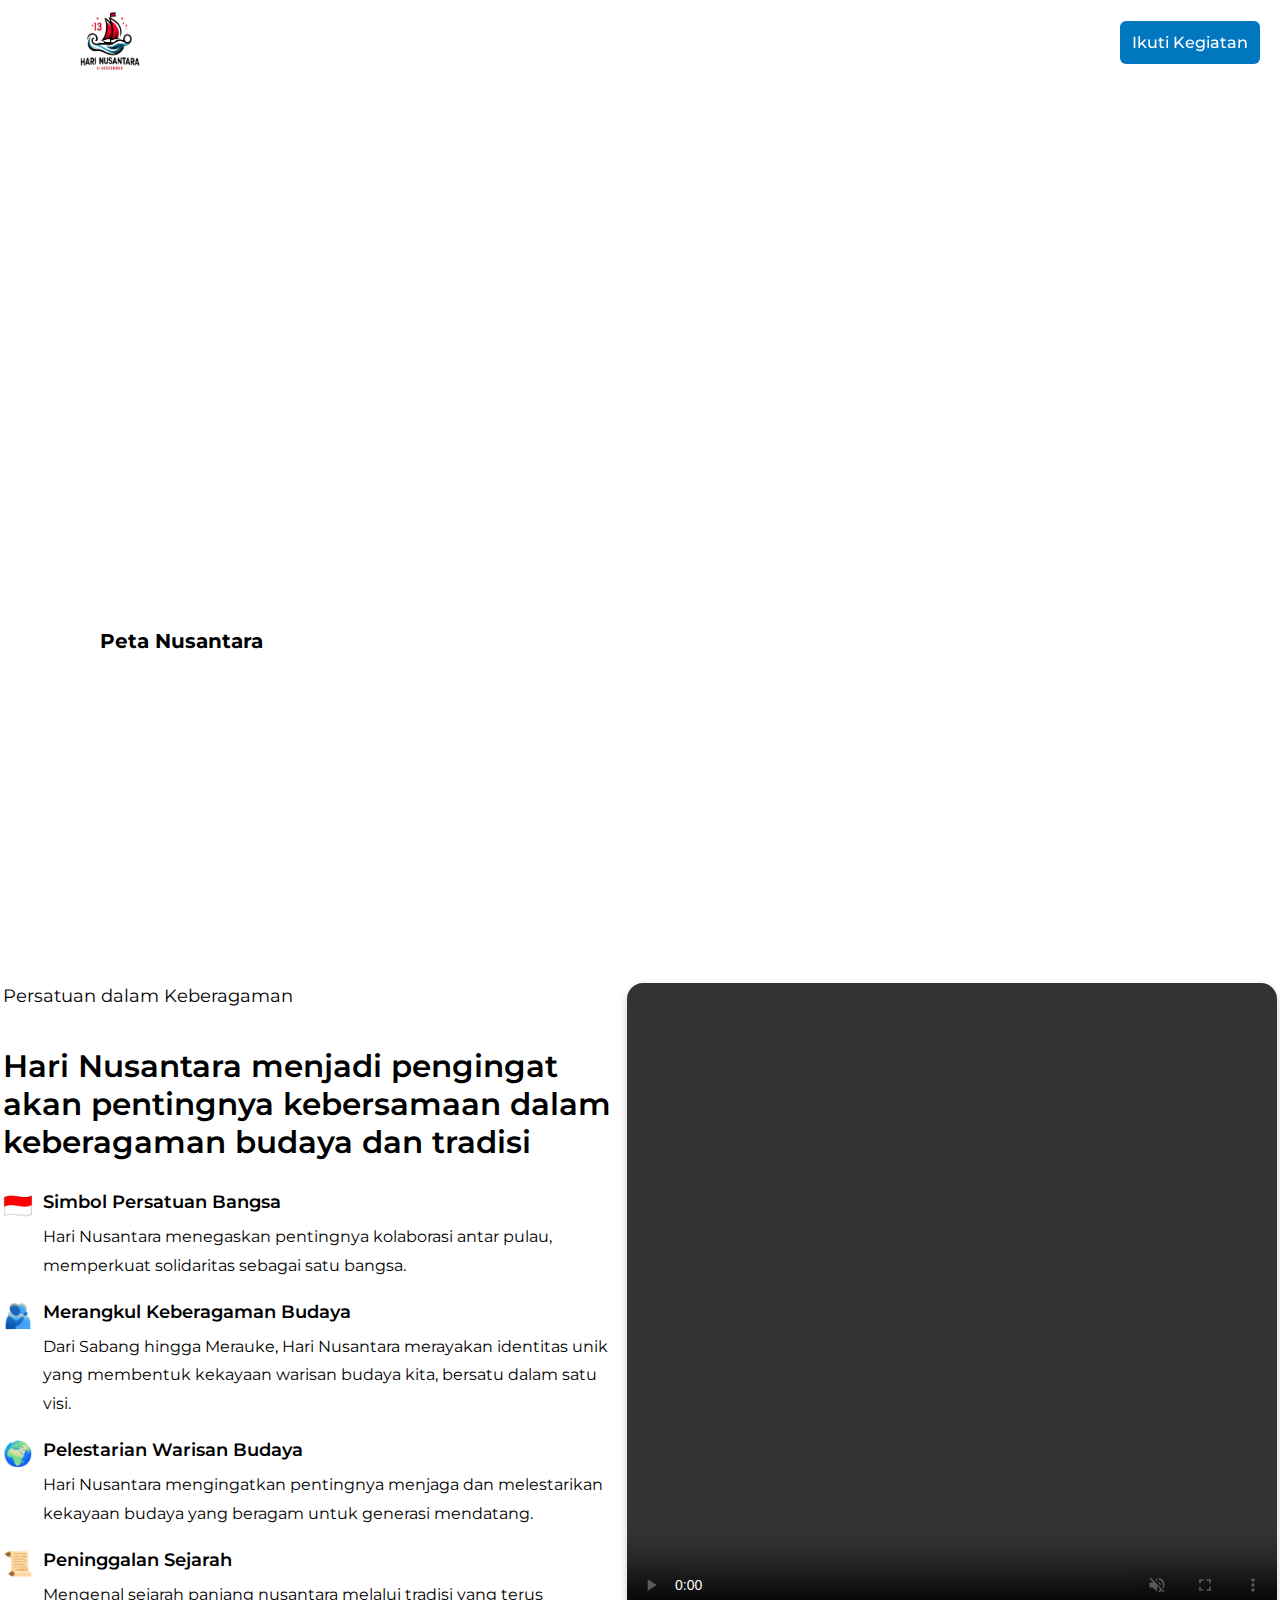
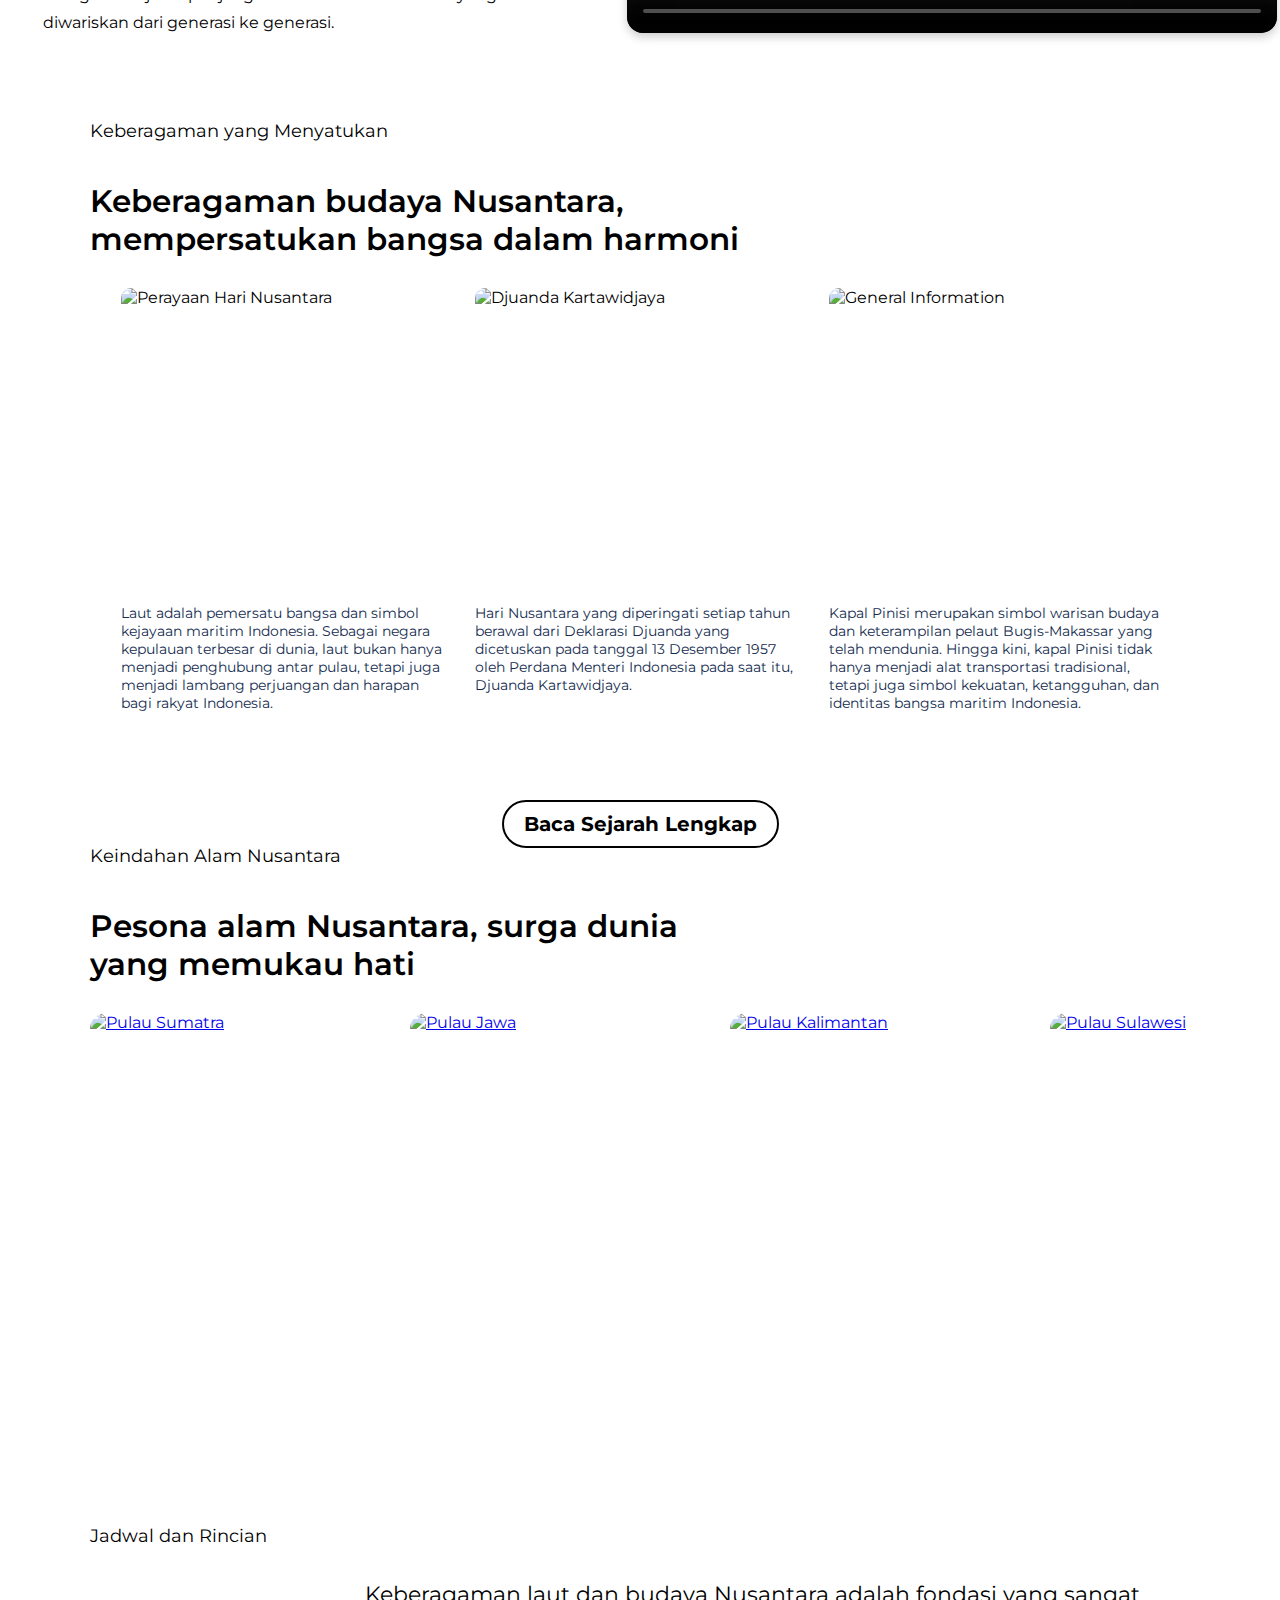
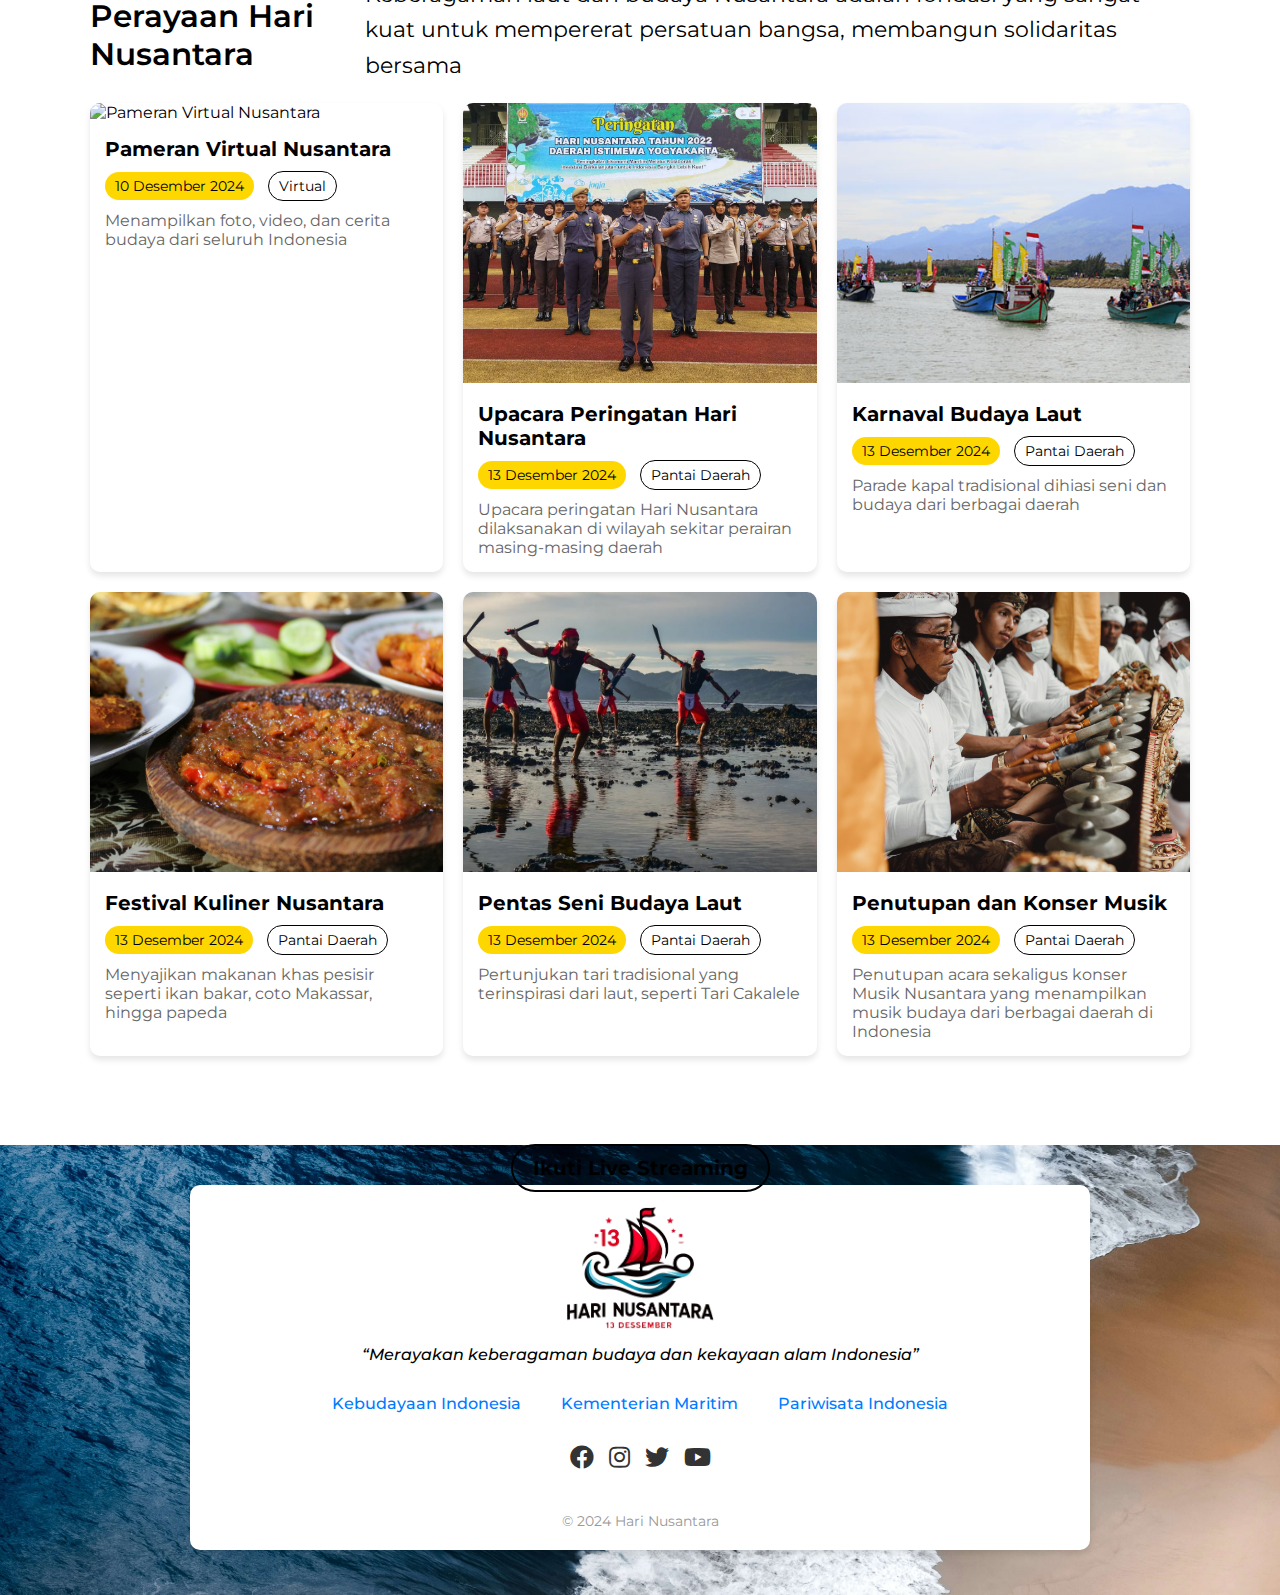
==== index.html @ 22fc7947 "fifth commits" ====
<!DOCTYPE html>
<html lang="en">
  <head>
    <meta charset="UTF-8" />
    <meta name="viewport" content="width=device-width, initial-scale=1.0" />
    <meta
      name="description"
      content="Hari Nusantara 2024 - Merayakan keberagaman budaya dan kekayaan alam Indonesia."
    />
    <link
      rel="icon"
      type="image/png"
      sizes="32x32"
      href="/assets/logo-hari-nusantara.png"
    />

    <!-- Google Fonts -->
    <link
      href="https://fonts.googleapis.com/css2?family=Montserrat:ital,wght@0,100..900;1,100..900&display=swap"
      rel="stylesheet"
    />

    <!-- Font Awesome -->
    <link
      href="https://cdnjs.cloudflare.com/ajax/libs/font-awesome/5.15.4/css/all.min.css"
      rel="stylesheet"
    />

    <!-- Stylesheets -->
    <link rel="stylesheet" href="/css/general.css" />
    <link rel="stylesheet" href="/css/header.css">
    <link rel="stylesheet" href="/css/hero-section.css" />
    <link rel="stylesheet" href="/css/beranda.css" />
    <link rel="stylesheet" href="/css/sejarah-hero.css">
    <link rel="stylesheet" href="/css/galeri-alam.css" />
    <link rel="stylesheet" href="/css/jadwal-acara.css" />
    <link rel="stylesheet" href="/css/footer.css" />

    <title>Hari Nusantara 2024</title>
  </head>
  <body>
    <header>
      <div class="left-section">
        <a href="#hero-content">
          <img class="logo-nusantara" src="/assets/logo-hari-nusantara.png" alt="logo-hari-nusantara">
        </a>
      </div>
    
      <!-- Tambahkan ikon hamburger -->
      <div class="hamburger-menu" id="hamburger-menu">
        <span></span>
        <span></span>
        <span></span>
      </div>
    
      <!-- Navigasi utama -->
      <nav class="middle-section" id="nav-menu">
        <a href="#beranda">Beranda</a>
        <a href="#sejarah">Sejarah</a>
        <a href="#galeri-alam">Galeri</a>
        <a href="#jadwal-hari-nusantara">Kegiatan Hari Nusantara</a>
      </nav>
    
      <div class="right-section">
        <a href="#jadwal-hari-nusantara">Ikuti Kegiatan</a>
      </div>
    </header>
    

    <!-- Hero Section -->
    <section class="hero">
      <div class="hero-content" id="hero-content">
        <h1>Menjelajahi Kekayaan Samudera dan Budaya Nusantara</h1>
        <p>
          Samudera menyimpan sejuta kekayaan alam, sejarah, dan budaya yang
          menyatukan seluruh Nusantara.
        </p>
        <div class="buttons">
          <a href="/pages/peta-nusantara.html" class="btn primary"
            >Peta Nusantara</a
          >
          <a href="#beranda" class="btn secondary">Lihat Lebih Banyak</a>
        </div>
      </div>
    </section>

    <!-- Beranda Section -->
    <section class="beranda" id="beranda">
      <div class="text-section">
        <h4 class="tag">Persatuan dalam Keberagaman</h4>
        <h2 class="headline">
          Hari Nusantara menjadi pengingat akan pentingnya kebersamaan dalam
          keberagaman budaya dan tradisi
        </h2>
        <div class="point">
          <span class="icon">🇮🇩</span>
          <div>
            <h4>Simbol Persatuan Bangsa</h4>
            <p>
              Hari Nusantara menegaskan pentingnya kolaborasi antar pulau,
              memperkuat solidaritas sebagai satu bangsa.
            </p>
          </div>
        </div>
        <div class="point">
          <span class="icon">🫂</span>
          <div>
            <h4>Merangkul Keberagaman Budaya</h4>
            <p>
              Dari Sabang hingga Merauke, Hari Nusantara merayakan identitas
              unik yang membentuk kekayaan warisan budaya kita, bersatu dalam
              satu visi.
            </p>
          </div>
        </div>
        <div class="point">
          <span class="icon">🌍</span>
          <div>
            <h4>Pelestarian Warisan Budaya</h4>
            <p>
              Hari Nusantara mengingatkan pentingnya menjaga dan melestarikan
              kekayaan budaya yang beragam untuk generasi mendatang.
            </p>
          </div>
        </div>
        <div class="point">
          <span class="icon">📜</span>
          <div>
            <h4>Peninggalan Sejarah</h4>
            <p>
              Mengenal sejarah panjang nusantara melalui tradisi yang terus
              diwariskan dari generasi ke generasi.
            </p>
          </div>
        </div>
      </div>

      <div class="video-section">
        <video width="650" height="650" controls autoplay muted loop>
          <source src="/assets/beranda-vid.mp4" type="video/mp4" />
          Browser Anda tidak mendukung tag video.
        </video>
      </div>
    </section>

    <!-- Sejarah Section -->
    <section class="sejarah" id="sejarah">
      <div class="container-sejarah">
        <div class="text">
          <h4>Keberagaman yang Menyatukan</h4>
          <h2>Keberagaman budaya Nusantara, mempersatukan bangsa dalam harmoni</h2>
        </div>
        <div class="cards">
          <div class="card">
            <img src="https://imgx.parapuan.co/crop/0x0:0x0/x/photo/2022/08/17/whatsapp-image-2022-08-17-at-44-20220817094337.jpeg" alt="Perayaan Hari Nusantara">
            <p>
              Laut adalah pemersatu bangsa dan simbol kejayaan maritim Indonesia. Sebagai negara kepulauan terbesar di dunia, laut bukan hanya menjadi penghubung antar pulau, tetapi juga menjadi lambang perjuangan dan harapan bagi rakyat Indonesia.
            </p>
          </div>
          <div class="card">
            <img src="https://ft.umj.ac.id/ftumj/gambar/ir-djuanda_1_22-05-22.jpg" alt="Djuanda Kartawidjaya">
            <p>
              Hari Nusantara yang diperingati setiap tahun berawal dari Deklarasi Djuanda yang dicetuskan pada tanggal 13 Desember 1957 oleh Perdana Menteri Indonesia pada saat itu, Djuanda Kartawidjaya.
            </p>
          </div>
          <div class="card">
            <img src="https://pariwisataindonesia.id/wp-content/uploads/2020/11/Kapal-Pinisi-foto-by-isamas54.blogspot.com_.jpg" alt="General Information">
            <p>
              Kapal Pinisi merupakan simbol warisan budaya dan keterampilan pelaut Bugis-Makassar yang telah mendunia. Hingga kini, kapal Pinisi tidak hanya menjadi alat transportasi tradisional, tetapi juga simbol kekuatan, ketangguhan, dan identitas bangsa maritim Indonesia.
            </p>
          </div>
        </div>
        
        <div class="sejarah-pages">
          <a href="/pages/sejarah.html" class="btn">Baca Sejarah Lengkap</a>
        </div>
      </div>
    </section>

    <!-- Galeri Alam Nusantara -->
    <section class="galeri-alam" id="galeri-alam">
      <div class="text">
        <h4>Keindahan Alam Nusantara</h4>
        <h2>Pesona alam Nusantara, surga dunia yang memukau hati</h2>
      </div>
      <div class="horizontal-scroll">
        <div class="photos-item" id="photos-item"></div>
      </div>
    </section>    

    <!-- Kegiatan Hari Nusantara -->
    <section class="jadwal-hari-nusantara" id="jadwal-hari-nusantara">
      <h4>Jadwal dan Rincian</h4>
      <div class="text1">
        <h2>Perayaan Hari Nusantara</h2>
        <p>
          Keberagaman laut dan budaya Nusantara adalah fondasi yang sangat kuat
          untuk mempererat persatuan bangsa, membangun solidaritas bersama
        </p>
      </div>
      <div class="event-grid" id="event-grid"></div>
      <div class="live-streaming">
        <a href="https://www.youtube.com/" class="btn" target="_blank">Ikuti Live Streaming</a>
      </div>
    </section>    

    <!-- Footer -->
    <footer class="footer">
      <div class="footer-content">
        <img
          src="/assets/logo-hari-nusantara.png"
          alt="Logo Hari Nusantara"
          class="footer-logo"
        />
        <p class="footer-tagline">
          “Merayakan keberagaman budaya dan kekayaan alam Indonesia”
        </p>
        <div class="footer-links">
          <a href="#">Kebudayaan Indonesia</a>
          <a href="#">Kementerian Maritim</a>
          <a href="#">Pariwisata Indonesia</a>
        </div>
        <div class="footer-socials">
          <a href="https://www.facebook.com/" target="_blank"
            ><i class="fab fa-facebook"></i
          ></a>
          <a href="https://www.instagram.com/" target="_blank"
            ><i class="fab fa-instagram"></i
          ></a>
          <a href="https://www.twitter.com/" target="_blank"
            ><i class="fab fa-twitter"></i
          ></a>
          <a href="https://www.youtube.com/" target="_blank"
            ><i class="fab fa-youtube"></i
          ></a>
        </div>
        <p class="footer-copyright">© 2024 Hari Nusantara</p>
      </div>
    </footer>

    <script src="/js/background.js"></script>
    <script src="/js/header.js"></script>
    <script src="/js/galeri-alam-nusantara.js"></script>
    <script src="/js/kegiatan-hari-nusantara.js"></script>
  </body>
</html>
---- css/general.css ----
* {
  margin: 0;
  padding: 0;
  box-sizing: border-box;
}

body, html {
  font-family: "Montserrat", sans-serif;
  height: auto;
  scroll-behavior: smooth;
}
---- css/header.css ----
header {
  height: 85px;
  display: flex;
  flex-direction: row;
  justify-content: space-between;
  align-items: center;
  color: #fff;
  font-weight: 500;
  position: fixed;
  top: 0;
  left: 0;
  right: 0;
  z-index: 100;
  transition: background-color 0.3s ease, box-shadow 0.3s ease;
  width: 100%;
  padding: 0 20px;
  box-sizing: border-box;
}

/* Saat Scroll */
header.scrolled {
  background-color: rgba(0, 0, 0, 0.7);
}

.left-section, .right-section {
  display: flex;
  align-items: center;
}

.logo-nusantara {
  height: 80px;
  cursor: pointer;
  transition: width 0.3s ease;
  margin-left: 50px;
  padding: 10px;
}

.middle-section {
  display: flex;
  flex-direction: row;
  gap: 20px;
  align-items: center;
}

.middle-section a {
  padding: 10px;
  font-size: 16px;
  color: inherit;
  cursor: pointer;
  border: 1px solid transparent;
  text-decoration: none;
  transition: border 0.3s ease;
}

.middle-section a:hover {
  border: 1px solid #fff;
}

.right-section a {
  background-color: #0077BE;
  color: #fff;
  border: none;
  border-radius: 6px;
  padding: 12px;
  font-size: 16px;
  cursor: pointer;
  text-decoration: none;
  transition: opacity 0.3s ease;
}

.right-section a:hover {
  opacity: 0.9;
}

/* Hamburger menu */
.hamburger-menu {
  display: none;
  flex-direction: column;
  gap: 5px;
  cursor: pointer;
}

.hamburger-menu span {
  display: block;
  width: 25px;
  height: 3px;
  background-color: #fff;
  border-radius: 3px;
  transition: all 0.3s ease;
}

/* Mobile (Smartphone) */
@media (max-width: 480px) {
  header {
    padding: 0 10px;
    justify-content: space-between;
  }

  .logo-nusantara {
    width: 50px;
    height: auto;
    margin-left: 20px;
  }

  .hamburger-menu {
    display: flex;
  }

  .middle-section {
    display: none;
    flex-direction: column;
    position: absolute;
    top: 80px;
    left: 0;
    right: 0;
    background-color: rgba(0, 0, 0, 0.9);
    text-align: center;
    padding: 20px 0;
    width: 100%; /* Pastikan menu tengah mengikuti lebar layar */
  }

  .middle-section.active {
    display: flex;
  }

  .middle-section a {
    margin: 10px 0;
    color: #fff;
    font-size: 18px;
    text-decoration: none;
    transition: color 0.3s ease;
  }

  .right-section {
    display: none;
  }
}

/* Tablet */
@media (max-width: 1024px) {
  header {
    padding: 0 20px;
    justify-content: space-between;
  }

  .logo-nusantara {
    width: 50px;
    height: auto;
    margin-left: 20px;
  }
}

/* Laptop/Desktops */
@media (max-width: 1440px) {
  /* Aturan CSS khusus untuk layar lebih besar */
  .logo-nusantara {
    width: 80px;
  }
  
  .middle-section {
    font-size: 18px;
  }
}
---- css/hero-section.css ----
/* Font Face */
@font-face {
  font-family: 'JavaFont';
  src: url('/fonts/qidung-swara-demo.regular.otf') format('opentype');
  font-weight: normal;
  font-style: normal;
}

/* Hero Section */
.hero {
  position: relative;
  min-height: 100vh;
  background: url(/assets/bg-heor1.jpg) center/cover no-repeat;
  display: flex;
  align-items: center;
  padding: 80px;
  color: #fff;
  transition: background-image 1s ease-in-out;
}

/* Hero Logo */
.hero img {
  width: 150px;
  position: absolute;
  top: 50px;
}

/* Hero Heading */
.hero h1 {
  font-family: 'JavaFont', sans-serif;
  font-weight: 500;
  font-size: 80px;
  line-height: 1.2;
  margin-bottom: 20px;
  max-width: 890px;
}

/* Hero Paragraph */
.hero p {
  font-size: 20px;
  font-weight: 500;
  margin-bottom: 30px;
  max-width: 650px;
}

/* Buttons Container */
.buttons {
  display: flex;
  gap: 15px;
}

/* Button Styles */
.btn {
  padding: 10px 20px;
  font-size: 1rem;
  font-family: 'Montserrat', sans-serif;
  border-radius: 30px;
  border: none;
  cursor: pointer;
  transition: opacity 0.1s ease;
  text-decoration: none;
}

/* Primary Button */
.btn.primary {
  background-color: #fff;
  color: #000;
  font-weight: 700;
  border: none;
}

/* Secondary Button */
.btn.secondary {
  background-color: transparent;
  color: #fff;
  border: 2px solid #fff;
}

/* Button Hover */
.btn:hover {
  opacity: 0.7;
}

/* Mobile (Smartphone) */
/* @media (max-width: 767px) {
  .hero {
    padding: 20px;
    text-align: center;
  }

  .hero h1 {
    font-size: 36px;
    line-height: 1.1;
    max-width: 100%;
    margin-bottom: 10px;
  }

  .hero p {
    font-size: 14px;
    margin-bottom: 15px;
  }

  .buttons {
    flex-direction: column;
    gap: 10px;
  }

  .btn {
    width: 100%;
  }

  .hero img {
    width: 100px;
    top: 20px;
  }
} */

/* Tablet */
@media (max-width: 1024px) {
  .hero h1 {
    font-size: 90px;
  }
}
---- css/beranda.css ----
/* Beranda Section */
.beranda {
  display: flex;
  align-items: center;
  justify-content: space-evenly;
  height: 80vh;
  max-width: 1800px;
  margin: 50px auto;
  font-family: "Montserrat", sans-serif;
}

/* Text Section */
.text-section {
  width: 620px;
  height: 650px;
}

.text-section .tag {
  font-size: 18px;
  font-weight: 400;
}

.text-section .headline {
  font-size: 31px;
  font-weight: 600;
  color: #000;
  margin: 40px 0 30px 0;
}

/* Point Section */
.point {
  display: flex;
  align-items: flex-start;
  gap: 10px;
  margin-bottom: 20px;
}

.point .icon {
  font-size: 24px;
}

.point h4 {
  font-size: 18px;
  font-weight: 600;
  color: #000;
  margin-bottom: 10px;
}

.point p {
  font-size: 16px;
  line-height: 1.8;
  color: #000;
  margin: 5px 0 0;
}

/* Video Section */
.video-section video {
  width: 650px;
  height: 650px;
  object-fit: cover;
  object-position: center;
  border-radius: 16px;
  box-shadow: 0 4px 10px rgba(0, 0, 0, 0.2);
}

/* Responsif untuk Tablet - Lebar Maksimal 1024px */
@media (max-width: 1024px) {
  .beranda {
    flex-direction: column;
    height: auto;
    text-align: center;
  }

  .text-section,
  .video-section {
    width: 80%; /* Mengurangi lebar agar lebih rapi */
    height: auto;
  }

  .text-section {
    margin-bottom: 30px;
  }

  .point {
    flex-direction: column; /* Susun ikon dan teks secara vertikal */
    align-items: center;
    text-align: center;
  }

  .video-section video {
    height: auto; /* Menyesuaikan tinggi video secara proporsional */
  }
}

/* Responsif untuk Mobile - Lebar Maksimal 768px */
@media (max-width: 768px) {
  .beranda {
    padding: 20px;
  }

  .text-section,
  .video-section {
    width: 90%; /* Menggunakan lebih banyak lebar layar */
    margin-bottom: 20px;
  }

  .text-section .headline {
    font-size: 24px; /* Mengecilkan ukuran teks headline */
    margin: 20px 0;
  }

  .point {
    flex-direction: column; /* Susun ikon dan teks secara vertikal */
    align-items: center;
    text-align: center;
  }

  .point h4 {
    font-size: 16px;
  }

  .point p {
    font-size: 14px;
  }

  .video-section {
    display: none; /* Sembunyikan video di layar mobile */
  }

  .text-section {
    width: 100%; /* Lebarkan teks agar proporsional */
  }
}
---- css/sejarah-hero.css ----
/* Sejarah Section */
.sejarah {
  display: flex;
  justify-content: center;
  height: 75vh;
  max-width: 1800px;
  margin: 50px auto;
  padding: 0 90px;
  font-family: "Montserrat", sans-serif;
}

/* Text Section */
.text h4 {
  font-size: 18px;
  font-weight: 400;
  margin-bottom: 10px;
}

.text h2 {
  width: 800px;
  font-size: 31px;
  font-weight: 600;
  color: #000;
  margin: 40px 0 30px;
}

/* Cards Container */
.cards {
  display: flex;
  justify-content: center;
  flex-wrap: wrap;
  gap: 24px;
}

/* Single Card */
.card {
  width: 30%;
}

.card img {
  width: 100%;
  height: 300px;
  object-fit: cover;
  display: block;
  border-radius: 10px;
}

.card p {
  font-size: 14px;
  font-weight: 400;
  color: #142b4f;
  margin-top: 16px;
}

/* Tombol Live Streaming */
.sejarah-pages {
  text-align: center;
  margin-top: 100px;
}

.btn {
  padding: 10px 20px;
  font-size: 20px;
  font-weight: 700;
  color: #000;
  background-color: transparent;
  border: 2px solid #000;
  border-radius: 30px;
  cursor: pointer;
  transition: background 0.3s ease;
}

.btn:hover {
  background-color: #000;
  color: #fff;
}

/* Mobile (Smartphone) */
@media (max-width: 768px) {
  .sejarah {
    padding: 0 20px;
  }

  .text h2 {
    font-size: 24px;
    width: 100%;
    text-align: center;
  }

  .text h4 {
    text-align: center;
  }

  .cards {
    width: 90%;
    flex-direction: column;
    align-items: center;
  }

  .card {
    width: 95%;
  }

  .card img {
    width: 100%;
    height: auto;
    margin-right: 0;
    margin-bottom: 20px;
  }

  .card p {
    font-size: 16px;
    font-weight: 400;
    color: #142b4f;
    margin-top: 0;
  }

  .cards .card:nth-child(n+2) {
    display: none;
  }

  .sejarah-pages {
    margin-top: 80px;
  }

  .sejarah-pages a {
    font-size: 16px;
  }
}

/* Tablet */
@media (max-width: 1024px) {
  .sejarah {
    padding: 0 40px;
    height: auto;
    margin: 25px auto;
  }
}
---- css/galeri-alam.css ----
/* Galeri Alam Section */
.galeri-alam {
  display: flex;
  flex-direction: column;
  height: 70vh;
  max-width: 1800px;
  margin: 50px auto;
  padding-left: 90px;
  font-family: "Montserrat", sans-serif;
}

.galeri-alam h4 {
  font-size: 18px;
  font-weight: 400;
  margin-bottom: 10px;
}

.galeri-alam h2 {
  width: 600px;
  font-size: 31px;
  font-weight: 600;
  color: #000;
  margin: 40px 0 30px;
}

/* Horizontal Scroll Container */
.horizontal-scroll {
  display: flex;
  max-width: 90vw;
  overflow-x: auto;
  padding-bottom: 10px;
}

/* Item dalam Horizontal Scroll */
.photos-item {
  position: relative;
  flex-shrink: 0;
  width: 300px;
  display: flex;
  flex-direction: row;
  cursor: pointer;
}

.photos-item img {
  width: 300px;
  height: 472px;
  object-fit: cover;
  object-position: center;
  border-radius: 16px;
  margin-right: 20px;
  cursor: pointer;
  transition: opacity 0.3s ease;
}

.photos-item img:hover {
  opacity: 0.7;
}

/* Container untuk Gambar dan Overlay */
.image-card {
  position: relative;
  border-radius: 10px;
}

/* Gambar Utama */
.card-image {
  width: 100%;
  display: block;
  transition: transform 0.3s ease;
}

/* Kontainer Informasi Overlay */
.card-info {
  position: absolute;
  top: 0;
  left: 0;
  width: 300px;
  height: 100%;
  padding: 20px;
  display: flex;
  flex-direction: column;
  justify-content: center;
  align-items: center;
  text-align: center;
  color: white;
  background: rgba(0, 0, 0, 0.5);
  border-radius: 16px;
  opacity: 0;
  transition: opacity 0.3s ease;
}

/* Efek Hover untuk Overlay */
.image-card:hover .card-info {
  opacity: 1;
}

/* Styling Teks di Overlay */
.card-info h3 {
  font-size: 1.5em;
  margin-bottom: 10px;
}

.card-info p {
  font-size: 1em;
  line-height: 1.5;
}

/* Mobile (Smartphone) */
@media (max-width: 767px) {
  .hero {
    padding: 20px;
    text-align: center;
  }

  .hero h1 {
    font-size: 36px;
    line-height: 1.1;
    max-width: 100%;
    margin-bottom: 10px;
  }

  .hero p {
    font-size: 14px;
    margin-bottom: 15px;
  }

  .buttons {
    flex-direction: column;
    gap: 10px;
  }

  .btn {
    width: 100%;
  }

  .hero img {
    width: 100px;
    top: 20px;
  }
}

@media (max-width: 768px) {

  .galeri-alam {
    padding: 0;
  }

  .galeri-alam h4 {
    text-align: center;
  }

  .galeri-alam h2 {
    font-size: 24px;
    width: 100%;
    text-align: center;
  }

  .horizontal-scroll {
    padding-left: 20px;
  }
}

/* Tablet */
@media (max-width: 1024px) {
  .galeri-alam {
    height: auto;
  }
}
---- css/jadwal-acara.css ----
/* Jadwal Hari Nusantara Section */
.jadwal-hari-nusantara {
  font-family: "Montserrat", sans-serif;
  height: 130vh;
  max-width: 1800px;
  margin: 50px auto;
  padding: 0 90px;
}

.jadwal-hari-nusantara h4 {
  font-size: 18px;
  font-weight: 400;
  margin-bottom: 10px;
}

/* Teks Bagian Atas */
.text1 {
  display: flex;
  align-items: center;
  flex-direction: row;
}

.text1 h2 {
  width: 250px;
  font-size: 31px;
  font-weight: 600;
  color: #000;
  margin: 40px 40px 30px 0;
}

.text1 p {
  font-size: 22px;
  font-weight: 400;
  line-height: 1.6;
  width: 80%;
}

/* Tata Letak Grid untuk Event */
.event-grid {
  display: grid;
  grid-template-columns: repeat(3, 1fr);
  gap: 20px;
}

.event-card {
  background: #fff;
  border-radius: 10px;
  overflow: hidden;
  box-shadow: 0 4px 6px rgba(0, 0, 0, 0.1);
  transition: transform 0.3s ease;
}

.event-card:hover {
  transform: translateY(-5px);
}

.event-card img {
  width: 100%;
  height: 280px;
  object-fit: cover;
}

.event-info {
  padding: 15px;
}

.event-info h3 {
  font-size: 1.25rem;
  margin-bottom: 10px;
}

.event-date,
.event-location {
  display: inline-block;
  font-size: 0.9rem;
  margin-right: 10px;
  padding: 5px 10px;
  border-radius: 20px;
}

.event-date {
  background-color: #ffd700;
  color: #000;
}

.event-location {
  background-color: transparent;
  color: #000;
  border: 1px solid #000;
}

.event-info p {
  margin-top: 10px;
  color: #666;
}

/* Tombol Live Streaming */
.live-streaming {
  text-align: center;
  margin-top: 100px;
}

.btn {
  padding: 10px 20px;
  font-size: 20px;
  font-weight: 700;
  background-color: transparent;
  color: #000;
  border: 2px solid #000;
  border-radius: 30px;
  cursor: pointer;
  transition: background 0.3s ease, color 0.3s ease;
}

.btn:hover {
  background-color: #000;
  color: #fff;
}

@media (max-width: 768px) {
  .jadwal-hari-nusantara {
    padding: 0 20px;
  }
  .jadwal-hari-nusantara h4 {
    text-align: center;
  }

  .jadwal-hari-nusantara h2 {
    width: 100%;
    font-size: 24px;
    text-align: center;
    margin: 0;
    margin-bottom: 25px;
  }

  .text1 p {
    display: none;
  }

  .event-grid {
    grid-template-columns: repeat(1, 1fr);
  }

  .btn {
    font-size: 16px;
  }
}

/* Tablet */
@media (max-width: 1024px) {
  .jadwal-hari-nusantara {
    height: auto;
  }

  .event-location {
    margin-top: 10px;
  }
}
---- css/footer.css ----
/* Footer Section */
.footer {
  background: url('/assets/bg-footer.jpg') no-repeat center center/cover;
  padding: 40px 20px;
  min-height: 50vh;
}

/* Konten Footer */
.footer-content {
  max-width: 900px;
  margin: 0 auto;
  background: #fff;
  padding: 20px 30px;
  border-radius: 10px;
  box-shadow: 0 4px 6px rgba(0, 0, 0, 0.1);
  text-align: center;
}

/* Logo Footer */
.footer-logo {
  max-width: 150px;
  margin-bottom: 10px;
}

/* Tagline Footer */
.footer-tagline {
  font-style: italic;
  font-weight: 500;
  color: #000;
  margin-bottom: 30px;
  font-size: 1rem;
}

/* Links Footer */
.footer-links {
  display: flex;
  justify-content: center;
  gap: 40px;
  margin-bottom: 30px;
  flex-wrap: wrap; /* Responsif: Bungkus link jika layar kecil */
}

.footer-links a {
  text-decoration: none;
  color: #007bff;
  font-weight: 500;
  transition: color 0.3s ease;
}

.footer-links a:hover {
  color: #0056b3;
}

/* Sosial Media Footer */
.footer-socials {
  display: flex;
  justify-content: center;
  gap: 15px;
  margin-bottom: 40px;
  flex-wrap: wrap; /* Responsif: Bungkus ikon jika layar kecil */
}

.footer-socials a {
  text-decoration: none;
  color: #333;
  font-size: 1.5rem;
  transition: color 0.3s ease;
}

.footer-socials a:hover {
  color: #999;
}

/* Hak Cipta Footer */
.footer-copyright {
  font-size: 0.9rem;
  color: #999;
}

/* === RESPONSIVE DESIGN === */

/* Tablet */
@media (max-width: 1024px) {
  .footer-content {
    padding: 15px 20px;
  }

  .footer-tagline {
    font-size: 0.9rem;
    margin-bottom: 20px;
  }

  .footer-links {
    gap: 20px;
  }

  .footer-socials {
    gap: 10px;
  }
}

/* Smartphone */
@media (max-width: 768px) {
  .footer {
    padding: 20px 10px;
    min-height: auto;
  }

  .footer-content {
    padding: 10px 15px;
  }

  .footer-logo {
    max-width: 120px;
  }

  .footer-tagline {
    font-size: 0.8rem;
    margin-bottom: 15px;
  }

  .footer-links {
    flex-direction: column; /* Tampilkan link secara vertikal */
    gap: 15px;
  }

  .footer-socials {
    gap: 8px;
  }

  .footer-socials a {
    font-size: 1.2rem;
  }

  .footer-copyright {
    font-size: 0.8rem;
  }
}
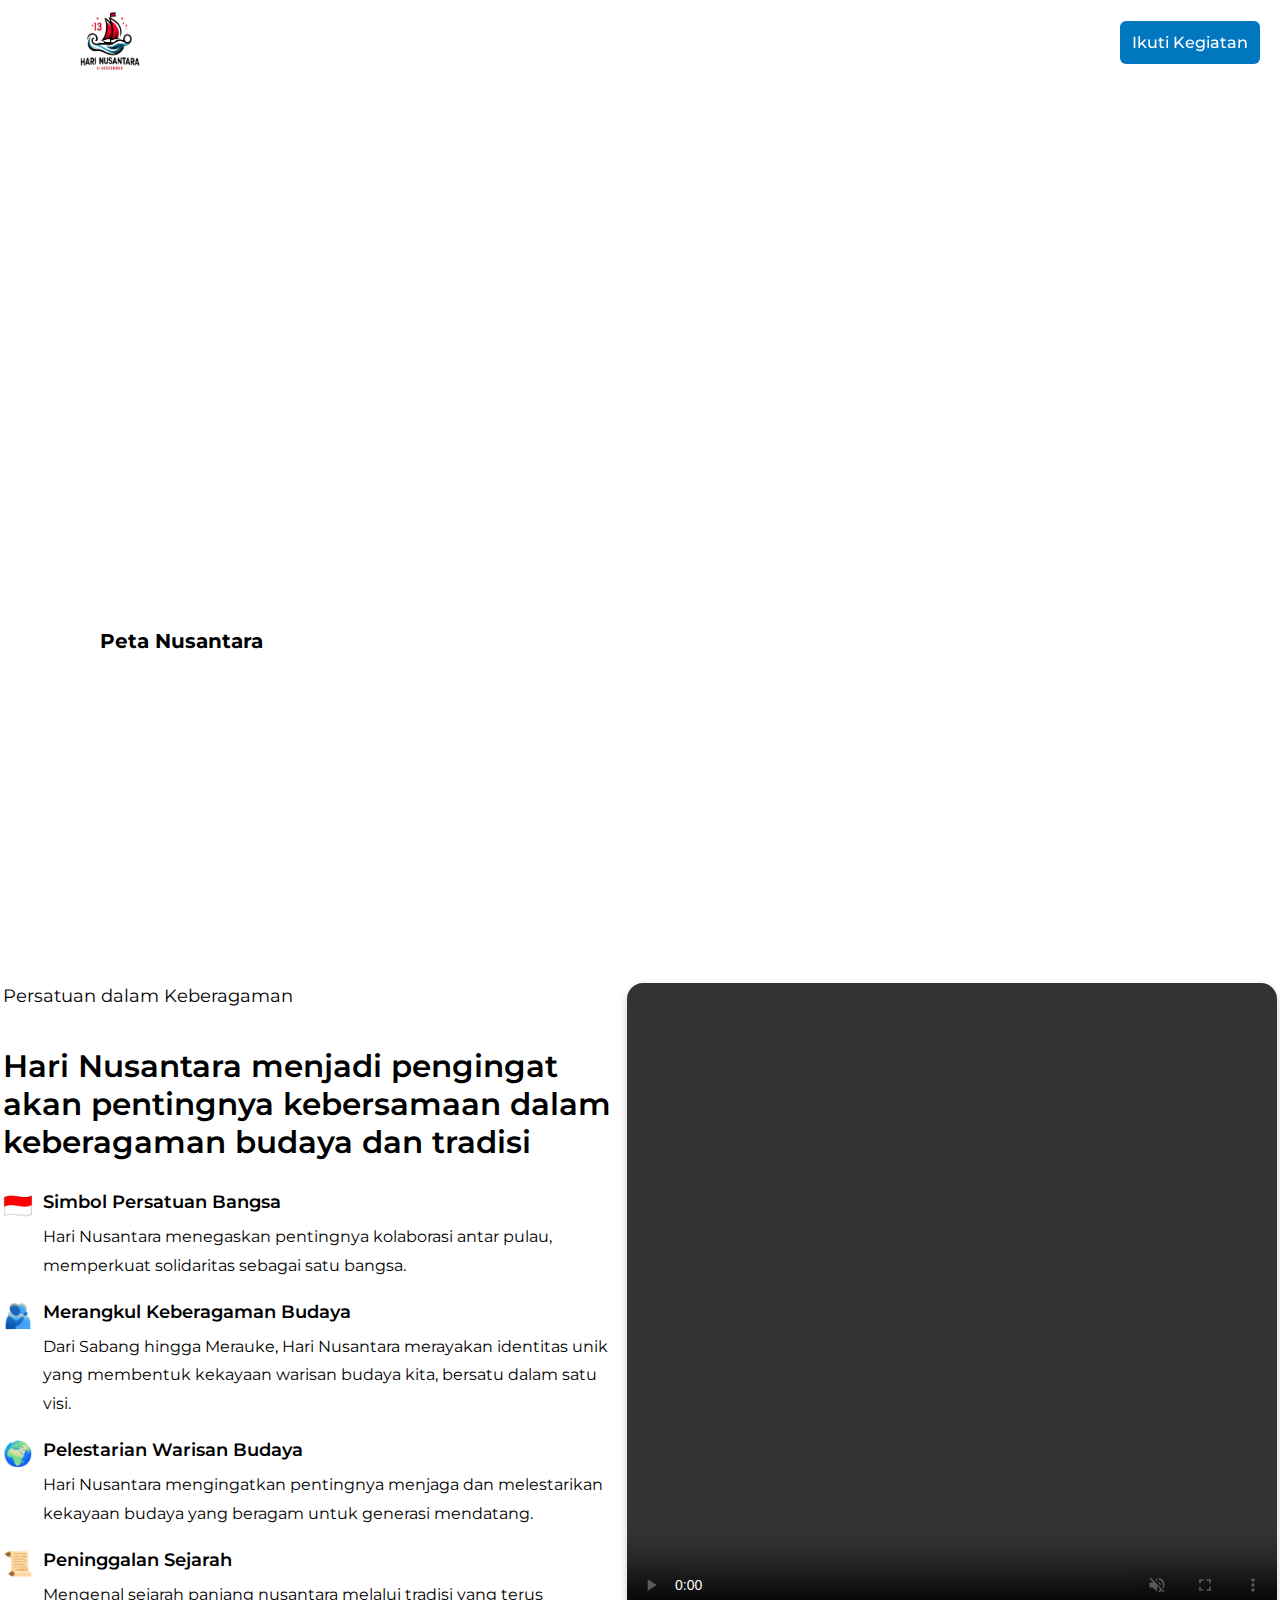
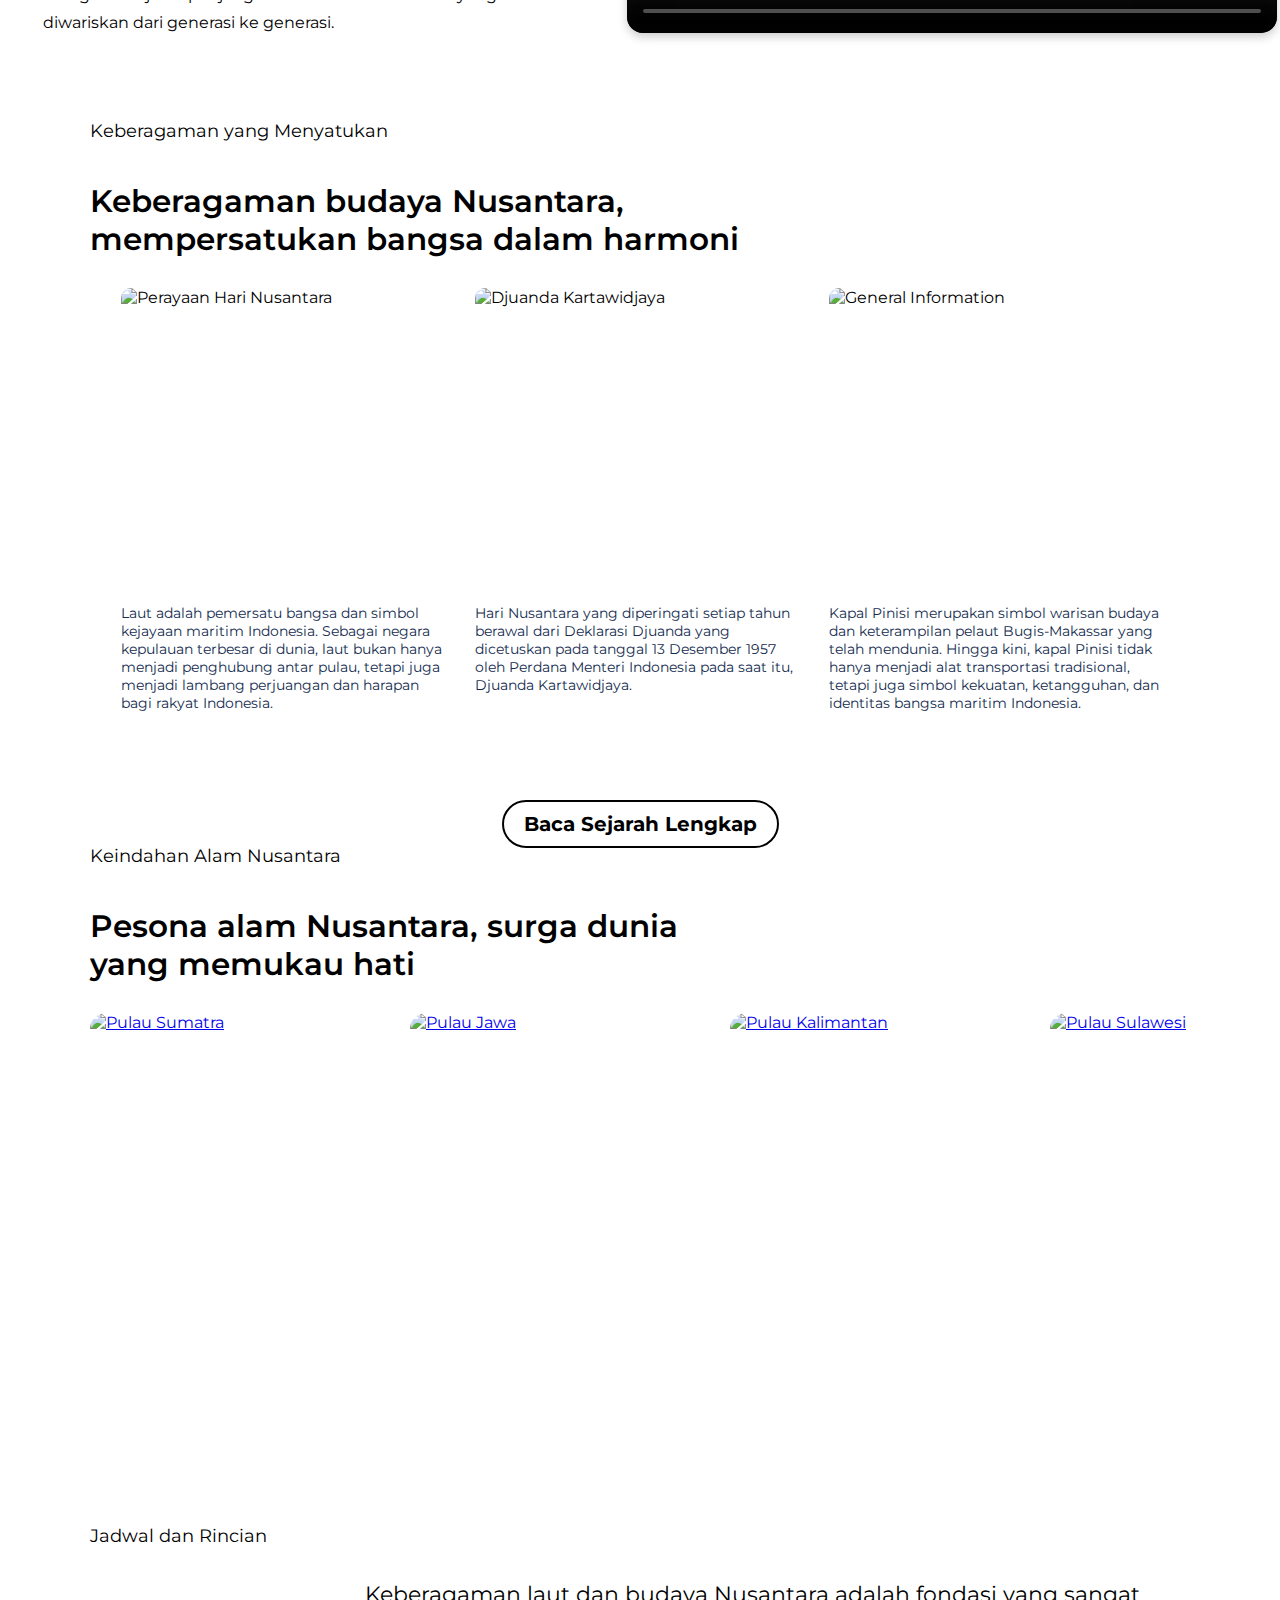
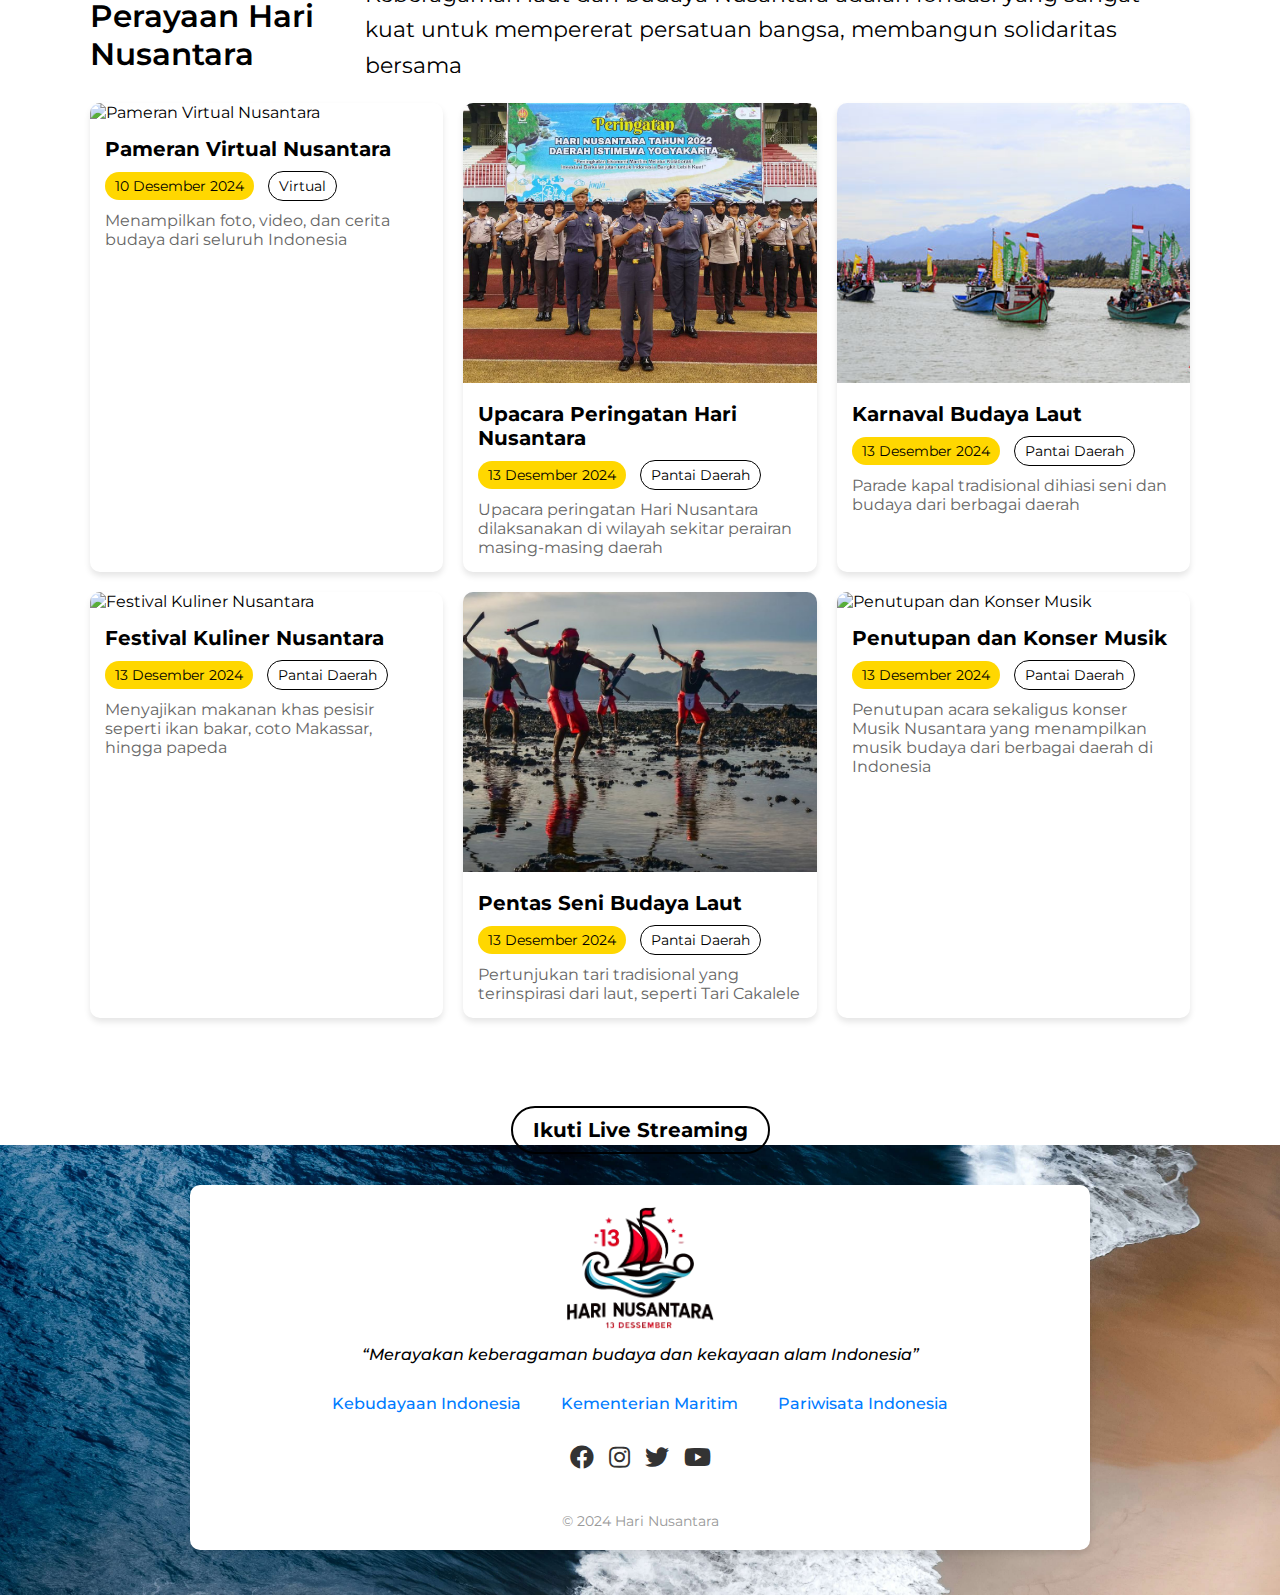
==== commit ce8007e3: "edit css" ====
--- a/index.html
+++ b/index.html
@@ -11,7 +11,7 @@
       rel="icon"
       type="image/png"
       sizes="32x32"
-      href="/assets/logo-hari-nusantara.png"
+      href="../assets/logo-hari-nusantara.png"
     />
 
     <!-- Google Fonts -->
@@ -27,14 +27,14 @@
     />
 
     <!-- Stylesheets -->
-    <link rel="stylesheet" href="/css/general.css" />
-    <link rel="stylesheet" href="/css/header.css">
-    <link rel="stylesheet" href="/css/hero-section.css" />
-    <link rel="stylesheet" href="/css/beranda.css" />
-    <link rel="stylesheet" href="/css/sejarah-hero.css">
-    <link rel="stylesheet" href="/css/galeri-alam.css" />
-    <link rel="stylesheet" href="/css/jadwal-acara.css" />
-    <link rel="stylesheet" href="/css/footer.css" />
+    <link rel="stylesheet" href="css/general.css" />
+    <link rel="stylesheet" href="css/header.css">
+    <link rel="stylesheet" href="css/hero-section.css" />
+    <link rel="stylesheet" href="css/beranda.css" />
+    <link rel="stylesheet" href="css/sejarah-hero.css">
+    <link rel="stylesheet" href="css/galeri-alam.css" />
+    <link rel="stylesheet" href="css/jadwal-acara.css" />
+    <link rel="stylesheet" href="css/footer.css" />
 
     <title>Hari Nusantara 2024</title>
   </head>
@@ -42,7 +42,7 @@
     <header>
       <div class="left-section">
         <a href="#hero-content">
-          <img class="logo-nusantara" src="/assets/logo-hari-nusantara.png" alt="logo-hari-nusantara">
+          <img class="logo-nusantara" src="../assets/logo-hari-nusantara.png" alt="logo-hari-nusantara">
         </a>
       </div>
     
@@ -76,7 +76,7 @@
           menyatukan seluruh Nusantara.
         </p>
         <div class="buttons">
-          <a href="/pages/peta-nusantara.html" class="btn primary"
+          <a href="../pages/peta-nusantara.html" class="btn primary"
             >Peta Nusantara</a
           >
           <a href="#beranda" class="btn secondary">Lihat Lebih Banyak</a>
@@ -137,7 +137,7 @@
 
       <div class="video-section">
         <video width="650" height="650" controls autoplay muted loop>
-          <source src="/assets/beranda-vid.mp4" type="video/mp4" />
+          <source src="../assets/beranda-vid.mp4" type="video/mp4" />
           Browser Anda tidak mendukung tag video.
         </video>
       </div>
@@ -172,7 +172,7 @@
         </div>
         
         <div class="sejarah-pages">
-          <a href="/pages/sejarah.html" class="btn">Baca Sejarah Lengkap</a>
+          <a href="../pages/sejarah.html" class="btn">Baca Sejarah Lengkap</a>
         </div>
       </div>
     </section>
@@ -208,7 +208,7 @@
     <footer class="footer">
       <div class="footer-content">
         <img
-          src="/assets/logo-hari-nusantara.png"
+          src="../assets/logo-hari-nusantara.png"
           alt="Logo Hari Nusantara"
           class="footer-logo"
         />
@@ -238,9 +238,9 @@
       </div>
     </footer>
 
-    <script src="/js/background.js"></script>
-    <script src="/js/header.js"></script>
-    <script src="/js/galeri-alam-nusantara.js"></script>
-    <script src="/js/kegiatan-hari-nusantara.js"></script>
+    <script src="../js/background.js"></script>
+    <script src="../js/header.js"></script>
+    <script src="../js/galeri-alam-nusantara.js"></script>
+    <script src="../js/kegiatan-hari-nusantara.js"></script>
   </body>
 </html>
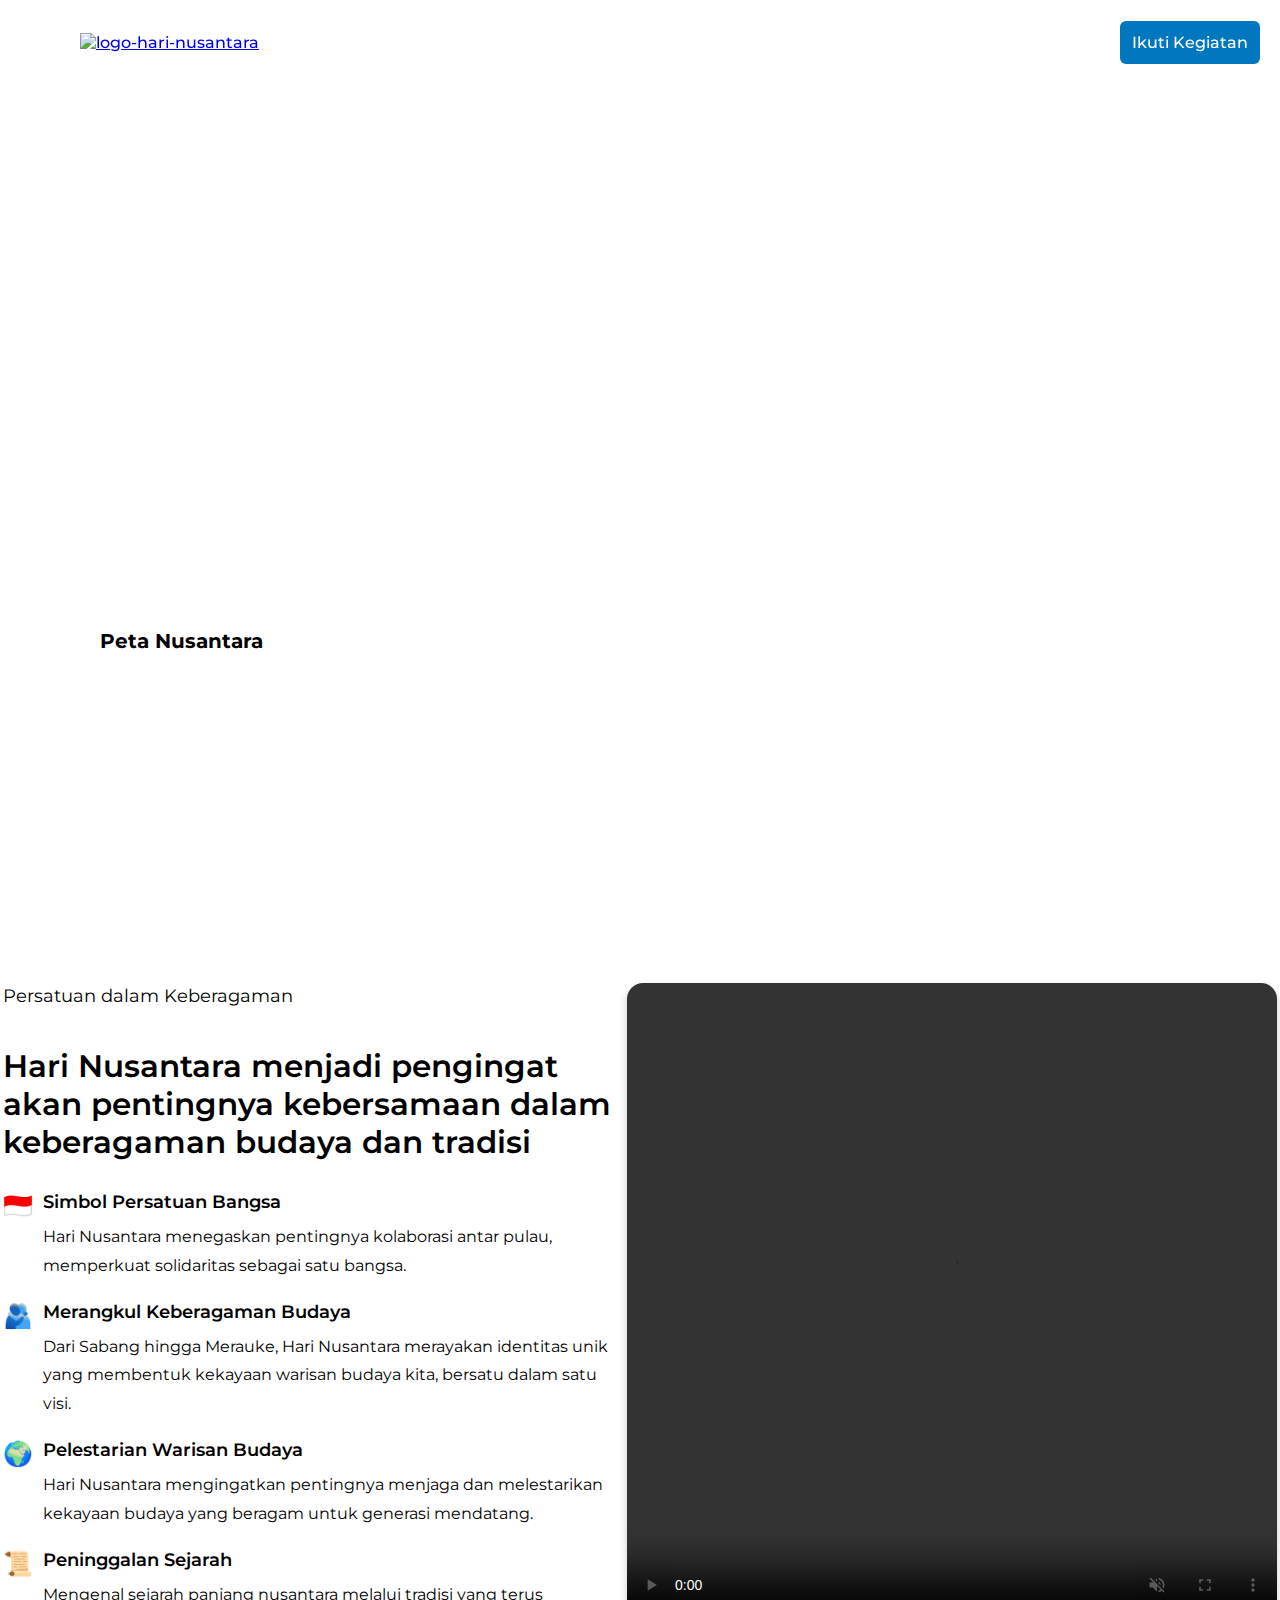
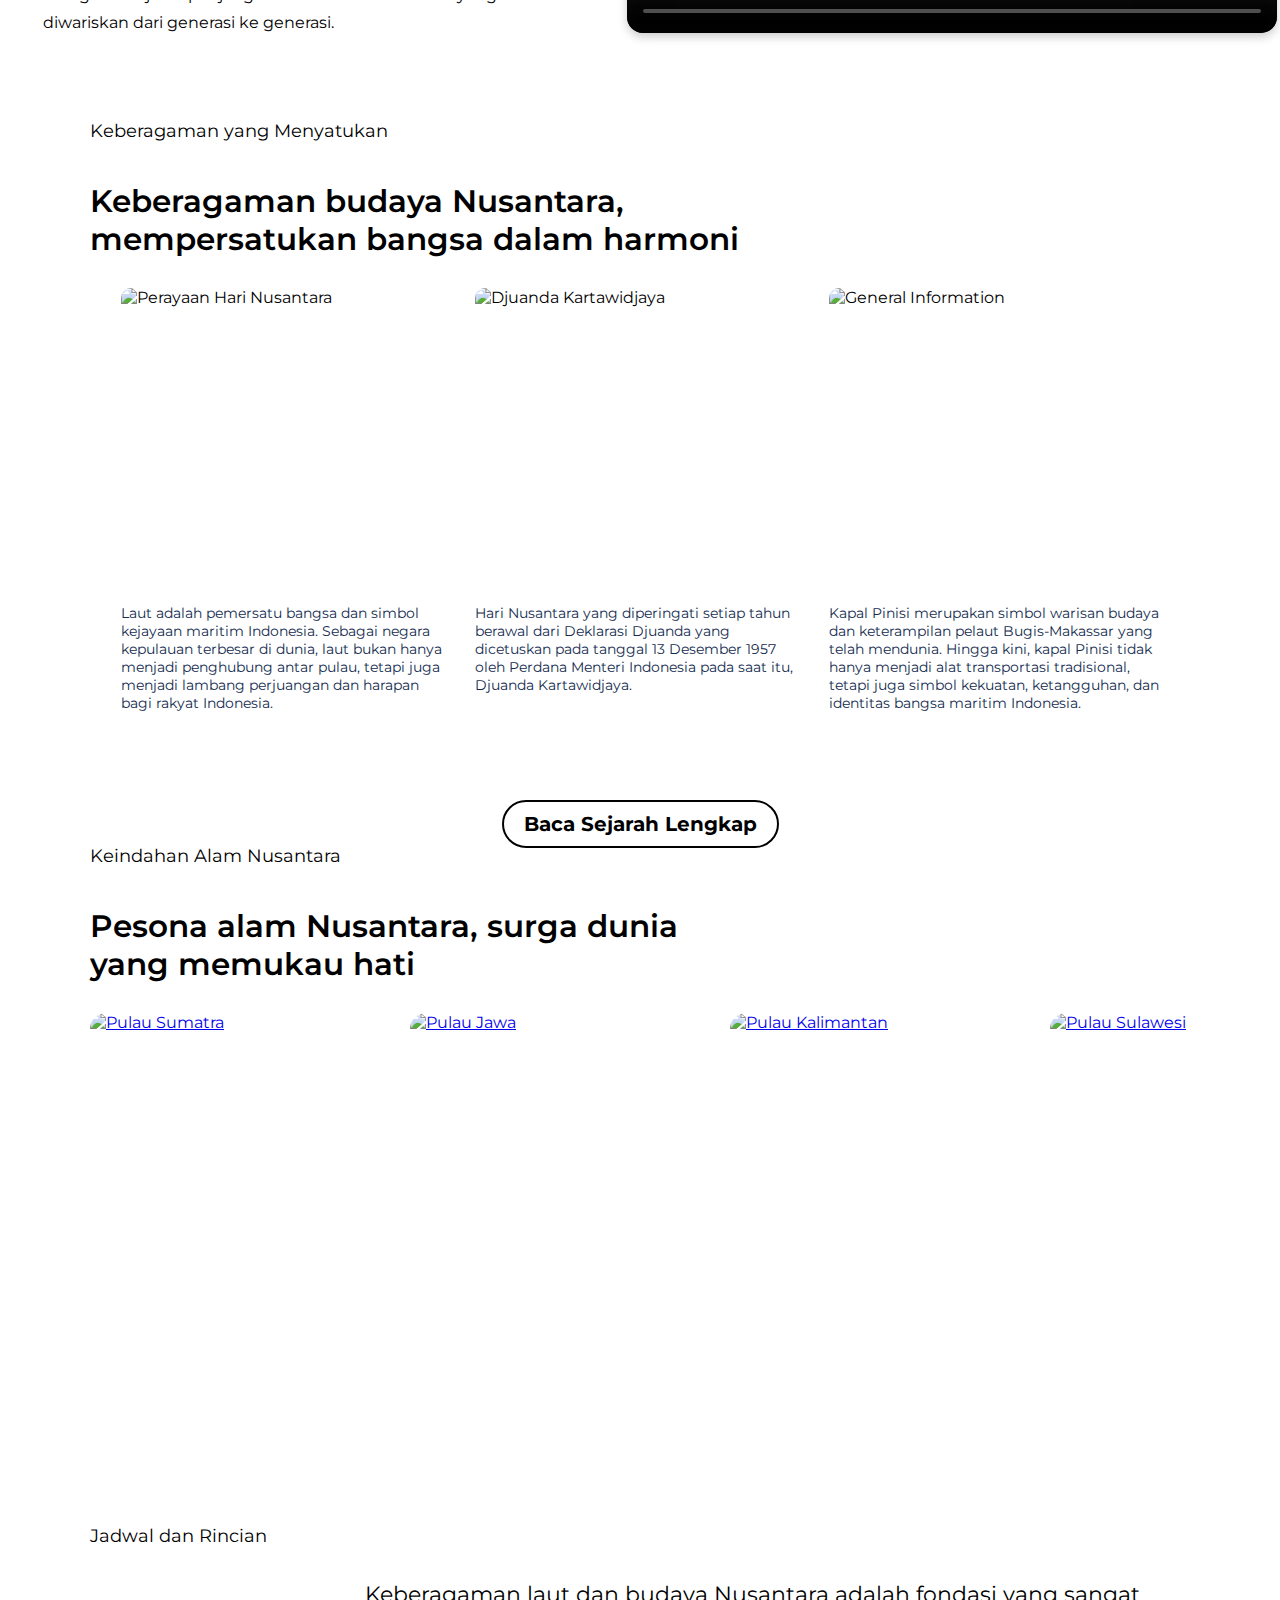
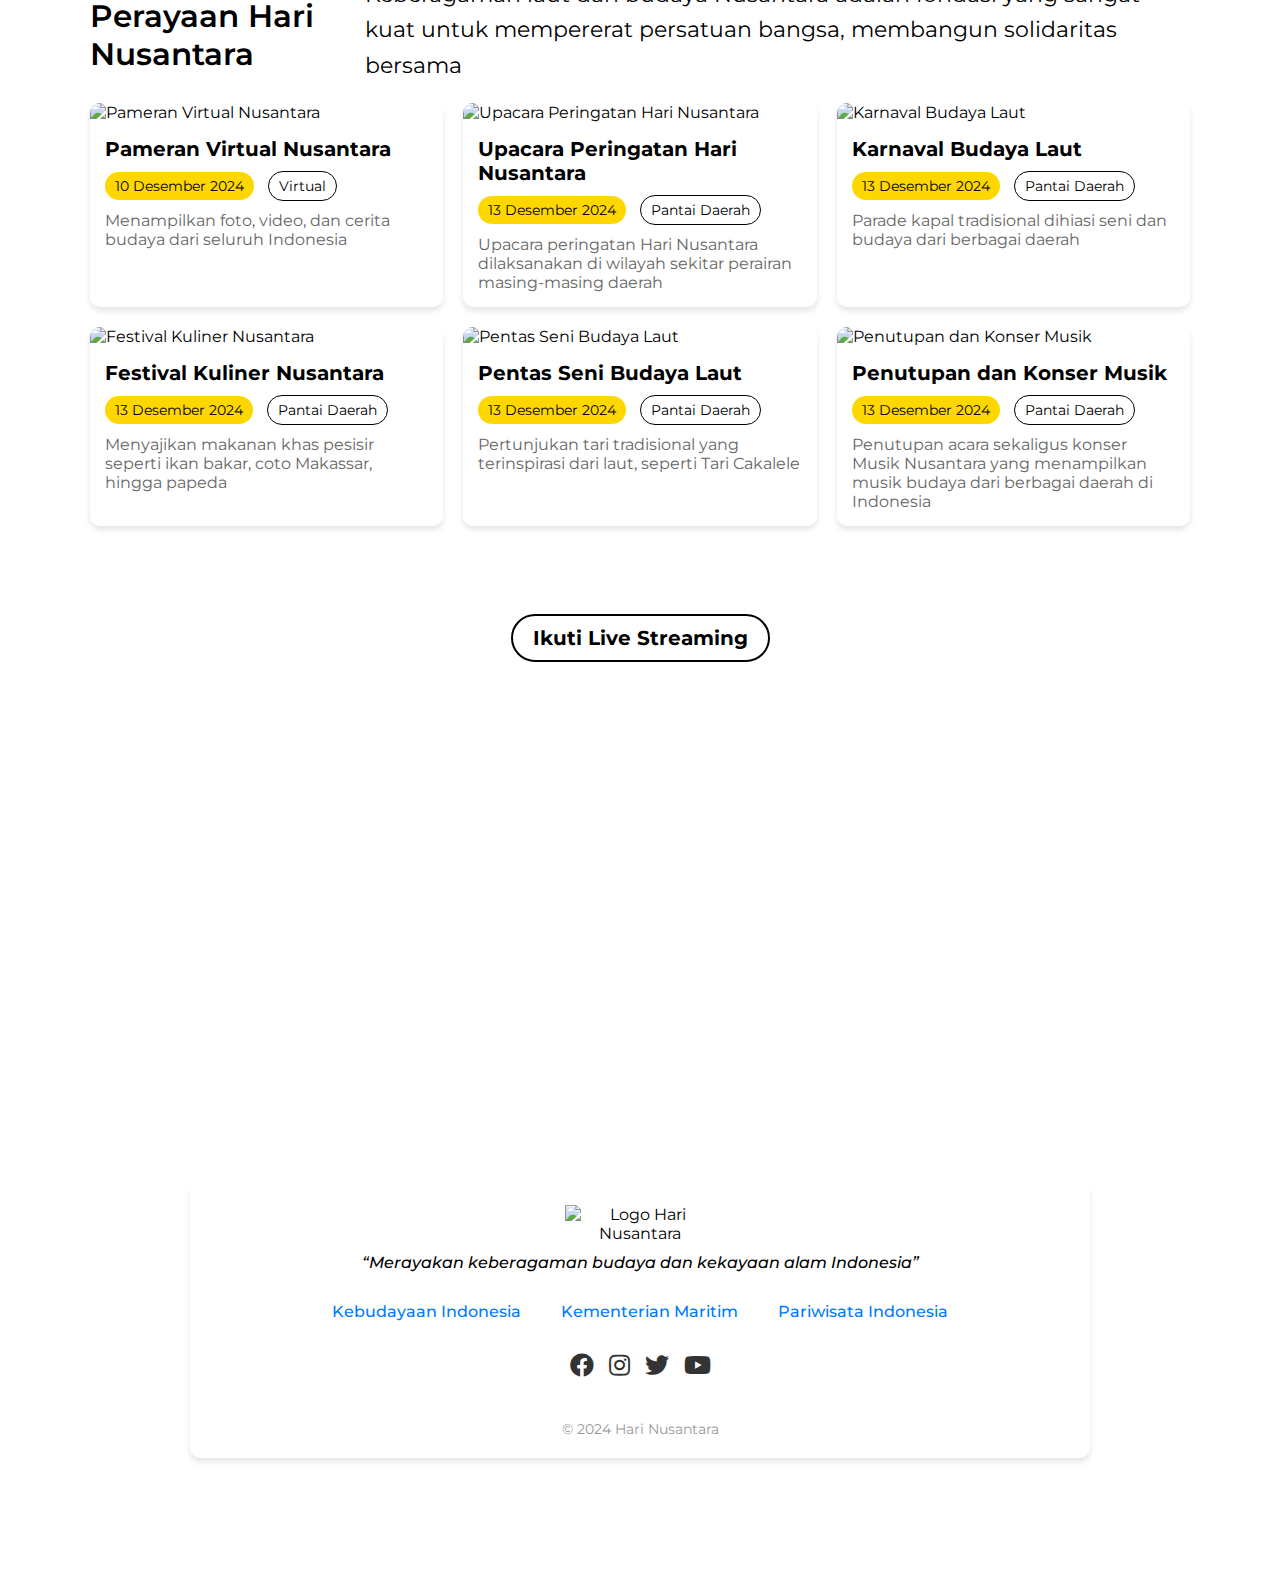
==== commit 96f2d3c3: "edit folder" ====
--- a/index.html
+++ b/index.html
@@ -27,14 +27,14 @@
     />
 
     <!-- Stylesheets -->
-    <link rel="stylesheet" href="css/general.css" />
-    <link rel="stylesheet" href="css/header.css">
-    <link rel="stylesheet" href="css/hero-section.css" />
-    <link rel="stylesheet" href="css/beranda.css" />
-    <link rel="stylesheet" href="css/sejarah-hero.css">
-    <link rel="stylesheet" href="css/galeri-alam.css" />
-    <link rel="stylesheet" href="css/jadwal-acara.css" />
-    <link rel="stylesheet" href="css/footer.css" />
+    <link rel="stylesheet" href="general.css" />
+    <link rel="stylesheet" href="header.css">
+    <link rel="stylesheet" href="hero-section.css" />
+    <link rel="stylesheet" href="beranda.css" />
+    <link rel="stylesheet" href="sejarah-hero.css">
+    <link rel="stylesheet" href="galeri-alam.css" />
+    <link rel="stylesheet" href="jadwal-acara.css" />
+    <link rel="stylesheet" href="footer.css" />
 
     <title>Hari Nusantara 2024</title>
   </head>
@@ -238,9 +238,9 @@
       </div>
     </footer>
 
-    <script src="../js/background.js"></script>
-    <script src="../js/header.js"></script>
-    <script src="../js/galeri-alam-nusantara.js"></script>
-    <script src="../js/kegiatan-hari-nusantara.js"></script>
+    <script src="background.js"></script>
+    <script src="header.js"></script>
+    <script src="galeri-alam-nusantara.js"></script>
+    <script src="kegiatan-hari-nusantara.js"></script>
   </body>
 </html>
--- a/general.css
+++ b/general.css
@@ -0,0 +1,11 @@
+* {
+  margin: 0;
+  padding: 0;
+  box-sizing: border-box;
+}
+
+body, html {
+  font-family: "Montserrat", sans-serif;
+  height: auto;
+  scroll-behavior: smooth;
+}
--- a/header.css
+++ b/header.css
@@ -0,0 +1,163 @@
+header {
+  height: 85px;
+  display: flex;
+  flex-direction: row;
+  justify-content: space-between;
+  align-items: center;
+  color: #fff;
+  font-weight: 500;
+  position: fixed;
+  top: 0;
+  left: 0;
+  right: 0;
+  z-index: 100;
+  transition: background-color 0.3s ease, box-shadow 0.3s ease;
+  width: 100%;
+  padding: 0 20px;
+  box-sizing: border-box;
+}
+
+/* Saat Scroll */
+header.scrolled {
+  background-color: rgba(0, 0, 0, 0.7);
+}
+
+.left-section, .right-section {
+  display: flex;
+  align-items: center;
+}
+
+.logo-nusantara {
+  height: 80px;
+  cursor: pointer;
+  transition: width 0.3s ease;
+  margin-left: 50px;
+  padding: 10px;
+}
+
+.middle-section {
+  display: flex;
+  flex-direction: row;
+  gap: 20px;
+  align-items: center;
+}
+
+.middle-section a {
+  padding: 10px;
+  font-size: 16px;
+  color: inherit;
+  cursor: pointer;
+  border: 1px solid transparent;
+  text-decoration: none;
+  transition: border 0.3s ease;
+}
+
+.middle-section a:hover {
+  border: 1px solid #fff;
+}
+
+.right-section a {
+  background-color: #0077BE;
+  color: #fff;
+  border: none;
+  border-radius: 6px;
+  padding: 12px;
+  font-size: 16px;
+  cursor: pointer;
+  text-decoration: none;
+  transition: opacity 0.3s ease;
+}
+
+.right-section a:hover {
+  opacity: 0.9;
+}
+
+/* Hamburger menu */
+.hamburger-menu {
+  display: none;
+  flex-direction: column;
+  gap: 5px;
+  cursor: pointer;
+}
+
+.hamburger-menu span {
+  display: block;
+  width: 25px;
+  height: 3px;
+  background-color: #fff;
+  border-radius: 3px;
+  transition: all 0.3s ease;
+}
+
+/* Mobile (Smartphone) */
+@media (max-width: 480px) {
+  header {
+    padding: 0 10px;
+    justify-content: space-between;
+  }
+
+  .logo-nusantara {
+    width: 50px;
+    height: auto;
+    margin-left: 20px;
+  }
+
+  .hamburger-menu {
+    display: flex;
+  }
+
+  .middle-section {
+    display: none;
+    flex-direction: column;
+    position: absolute;
+    top: 80px;
+    left: 0;
+    right: 0;
+    background-color: rgba(0, 0, 0, 0.9);
+    text-align: center;
+    padding: 20px 0;
+    width: 100%; /* Pastikan menu tengah mengikuti lebar layar */
+  }
+
+  .middle-section.active {
+    display: flex;
+  }
+
+  .middle-section a {
+    margin: 10px 0;
+    color: #fff;
+    font-size: 18px;
+    text-decoration: none;
+    transition: color 0.3s ease;
+  }
+
+  .right-section {
+    display: none;
+  }
+}
+
+/* Tablet */
+@media (max-width: 1024px) {
+  header {
+    padding: 0 20px;
+    justify-content: space-between;
+  }
+
+  .logo-nusantara {
+    width: 50px;
+    height: auto;
+    margin-left: 20px;
+  }
+}
+
+/* Laptop/Desktops */
+@media (max-width: 1440px) {
+  /* Aturan CSS khusus untuk layar lebih besar */
+  .logo-nusantara {
+    width: 80px;
+  }
+  
+  .middle-section {
+    font-size: 18px;
+  }
+}
--- a/hero-section.css
+++ b/hero-section.css
@@ -0,0 +1,123 @@
+/* Font Face */
+@font-face {
+  font-family: 'JavaFont';
+  src: url('/fonts/qidung-swara-demo.regular.otf') format('opentype');
+  font-weight: normal;
+  font-style: normal;
+}
+
+/* Hero Section */
+.hero {
+  position: relative;
+  min-height: 100vh;
+  background: url(/assets/bg-heor1.jpg) center/cover no-repeat;
+  display: flex;
+  align-items: center;
+  padding: 80px;
+  color: #fff;
+  transition: background-image 1s ease-in-out;
+}
+
+/* Hero Logo */
+.hero img {
+  width: 150px;
+  position: absolute;
+  top: 50px;
+}
+
+/* Hero Heading */
+.hero h1 {
+  font-family: 'JavaFont', sans-serif;
+  font-weight: 500;
+  font-size: 80px;
+  line-height: 1.2;
+  margin-bottom: 20px;
+  max-width: 890px;
+}
+
+/* Hero Paragraph */
+.hero p {
+  font-size: 20px;
+  font-weight: 500;
+  margin-bottom: 30px;
+  max-width: 650px;
+}
+
+/* Buttons Container */
+.buttons {
+  display: flex;
+  gap: 15px;
+}
+
+/* Button Styles */
+.btn {
+  padding: 10px 20px;
+  font-size: 1rem;
+  font-family: 'Montserrat', sans-serif;
+  border-radius: 30px;
+  border: none;
+  cursor: pointer;
+  transition: opacity 0.1s ease;
+  text-decoration: none;
+}
+
+/* Primary Button */
+.btn.primary {
+  background-color: #fff;
+  color: #000;
+  font-weight: 700;
+  border: none;
+}
+
+/* Secondary Button */
+.btn.secondary {
+  background-color: transparent;
+  color: #fff;
+  border: 2px solid #fff;
+}
+
+/* Button Hover */
+.btn:hover {
+  opacity: 0.7;
+}
+
+/* Mobile (Smartphone) */
+/* @media (max-width: 767px) {
+  .hero {
+    padding: 20px;
+    text-align: center;
+  }
+
+  .hero h1 {
+    font-size: 36px;
+    line-height: 1.1;
+    max-width: 100%;
+    margin-bottom: 10px;
+  }
+
+  .hero p {
+    font-size: 14px;
+    margin-bottom: 15px;
+  }
+
+  .buttons {
+    flex-direction: column;
+    gap: 10px;
+  }
+
+  .btn {
+    width: 100%;
+  }
+
+  .hero img {
+    width: 100px;
+    top: 20px;
+  }
+} */
+
+/* Tablet */
+@media (max-width: 1024px) {
+  .hero h1 {
+    font-size: 90px;
+  }
+}
--- a/beranda.css
+++ b/beranda.css
@@ -0,0 +1,133 @@
+/* Beranda Section */
+.beranda {
+  display: flex;
+  align-items: center;
+  justify-content: space-evenly;
+  height: 80vh;
+  max-width: 1800px;
+  margin: 50px auto;
+  font-family: "Montserrat", sans-serif;
+}
+
+/* Text Section */
+.text-section {
+  width: 620px;
+  height: 650px;
+}
+
+.text-section .tag {
+  font-size: 18px;
+  font-weight: 400;
+}
+
+.text-section .headline {
+  font-size: 31px;
+  font-weight: 600;
+  color: #000;
+  margin: 40px 0 30px 0;
+}
+
+/* Point Section */
+.point {
+  display: flex;
+  align-items: flex-start;
+  gap: 10px;
+  margin-bottom: 20px;
+}
+
+.point .icon {
+  font-size: 24px;
+}
+
+.point h4 {
+  font-size: 18px;
+  font-weight: 600;
+  color: #000;
+  margin-bottom: 10px;
+}
+
+.point p {
+  font-size: 16px;
+  line-height: 1.8;
+  color: #000;
+  margin: 5px 0 0;
+}
+
+/* Video Section */
+.video-section video {
+  width: 650px;
+  height: 650px;
+  object-fit: cover;
+  object-position: center;
+  border-radius: 16px;
+  box-shadow: 0 4px 10px rgba(0, 0, 0, 0.2);
+}
+
+/* Responsif untuk Tablet - Lebar Maksimal 1024px */
+@media (max-width: 1024px) {
+  .beranda {
+    flex-direction: column;
+    height: auto;
+    text-align: center;
+  }
+
+  .text-section,
+  .video-section {
+    width: 80%; /* Mengurangi lebar agar lebih rapi */
+    height: auto;
+  }
+
+  .text-section {
+    margin-bottom: 30px;
+  }
+
+  .point {
+    flex-direction: column; /* Susun ikon dan teks secara vertikal */
+    align-items: center;
+    text-align: center;
+  }
+
+  .video-section video {
+    height: auto; /* Menyesuaikan tinggi video secara proporsional */
+  }
+}
+
+/* Responsif untuk Mobile - Lebar Maksimal 768px */
+@media (max-width: 768px) {
+  .beranda {
+    padding: 20px;
+  }
+
+  .text-section,
+  .video-section {
+    width: 90%; /* Menggunakan lebih banyak lebar layar */
+    margin-bottom: 20px;
+  }
+
+  .text-section .headline {
+    font-size: 24px; /* Mengecilkan ukuran teks headline */
+    margin: 20px 0;
+  }
+
+  .point {
+    flex-direction: column; /* Susun ikon dan teks secara vertikal */
+    align-items: center;
+    text-align: center;
+  }
+
+  .point h4 {
+    font-size: 16px;
+  }
+
+  .point p {
+    font-size: 14px;
+  }
+
+  .video-section {
+    display: none; /* Sembunyikan video di layar mobile */
+  }
+
+  .text-section {
+    width: 100%; /* Lebarkan teks agar proporsional */
+  }
+}
--- a/sejarah-hero.css
+++ b/sejarah-hero.css
@@ -0,0 +1,138 @@
+/* Sejarah Section */
+.sejarah {
+  display: flex;
+  justify-content: center;
+  height: 75vh;
+  max-width: 1800px;
+  margin: 50px auto;
+  padding: 0 90px;
+  font-family: "Montserrat", sans-serif;
+}
+
+/* Text Section */
+.text h4 {
+  font-size: 18px;
+  font-weight: 400;
+  margin-bottom: 10px;
+}
+
+.text h2 {
+  width: 800px;
+  font-size: 31px;
+  font-weight: 600;
+  color: #000;
+  margin: 40px 0 30px;
+}
+
+/* Cards Container */
+.cards {
+  display: flex;
+  justify-content: center;
+  flex-wrap: wrap;
+  gap: 24px;
+}
+
+/* Single Card */
+.card {
+  width: 30%;
+}
+
+.card img {
+  width: 100%;
+  height: 300px;
+  object-fit: cover;
+  display: block;
+  border-radius: 10px;
+}
+
+.card p {
+  font-size: 14px;
+  font-weight: 400;
+  color: #142b4f;
+  margin-top: 16px;
+}
+
+/* Tombol Live Streaming */
+.sejarah-pages {
+  text-align: center;
+  margin-top: 100px;
+}
+
+.btn {
+  padding: 10px 20px;
+  font-size: 20px;
+  font-weight: 700;
+  color: #000;
+  background-color: transparent;
+  border: 2px solid #000;
+  border-radius: 30px;
+  cursor: pointer;
+  transition: background 0.3s ease;
+}
+
+.btn:hover {
+  background-color: #000;
+  color: #fff;
+}
+
+/* Mobile (Smartphone) */
+@media (max-width: 768px) {
+  .sejarah {
+    padding: 0 20px;
+  }
+
+  .text h2 {
+    font-size: 24px;
+    width: 100%;
+    text-align: center;
+  }
+
+  .text h4 {
+    text-align: center;
+  }
+
+  .cards {
+    width: 90%;
+    flex-direction: column;
+    align-items: center;
+  }
+
+  .card {
+    width: 95%;
+  }
+
+  .card img {
+    width: 100%;
+    height: auto;
+    margin-right: 0;
+    margin-bottom: 20px;
+  }
+
+  .card p {
+    font-size: 16px;
+    font-weight: 400;
+    color: #142b4f;
+    margin-top: 0;
+  }
+
+  .cards .card:nth-child(n+2) {
+    display: none;
+  }
+
+  .sejarah-pages {
+    margin-top: 80px;
+  }
+
+  .sejarah-pages a {
+    font-size: 16px;
+  }
+}
+
+/* Tablet */
+@media (max-width: 1024px) {
+  .sejarah {
+    padding: 0 40px;
+    height: auto;
+    margin: 25px auto;
+  }
+}
--- a/galeri-alam.css
+++ b/galeri-alam.css
@@ -0,0 +1,168 @@
+/* Galeri Alam Section */
+.galeri-alam {
+  display: flex;
+  flex-direction: column;
+  height: 70vh;
+  max-width: 1800px;
+  margin: 50px auto;
+  padding-left: 90px;
+  font-family: "Montserrat", sans-serif;
+}
+
+.galeri-alam h4 {
+  font-size: 18px;
+  font-weight: 400;
+  margin-bottom: 10px;
+}
+
+.galeri-alam h2 {
+  width: 600px;
+  font-size: 31px;
+  font-weight: 600;
+  color: #000;
+  margin: 40px 0 30px;
+}
+
+/* Horizontal Scroll Container */
+.horizontal-scroll {
+  display: flex;
+  max-width: 90vw;
+  overflow-x: auto;
+  padding-bottom: 10px;
+}
+
+/* Item dalam Horizontal Scroll */
+.photos-item {
+  position: relative;
+  flex-shrink: 0;
+  width: 300px;
+  display: flex;
+  flex-direction: row;
+  cursor: pointer;
+}
+
+.photos-item img {
+  width: 300px;
+  height: 472px;
+  object-fit: cover;
+  object-position: center;
+  border-radius: 16px;
+  margin-right: 20px;
+  cursor: pointer;
+  transition: opacity 0.3s ease;
+}
+
+.photos-item img:hover {
+  opacity: 0.7;
+}
+
+/* Container untuk Gambar dan Overlay */
+.image-card {
+  position: relative;
+  border-radius: 10px;
+}
+
+/* Gambar Utama */
+.card-image {
+  width: 100%;
+  display: block;
+  transition: transform 0.3s ease;
+}
+
+/* Kontainer Informasi Overlay */
+.card-info {
+  position: absolute;
+  top: 0;
+  left: 0;
+  width: 300px;
+  height: 100%;
+  padding: 20px;
+  display: flex;
+  flex-direction: column;
+  justify-content: center;
+  align-items: center;
+  text-align: center;
+  color: white;
+  background: rgba(0, 0, 0, 0.5);
+  border-radius: 16px;
+  opacity: 0;
+  transition: opacity 0.3s ease;
+}
+
+/* Efek Hover untuk Overlay */
+.image-card:hover .card-info {
+  opacity: 1;
+}
+
+/* Styling Teks di Overlay */
+.card-info h3 {
+  font-size: 1.5em;
+  margin-bottom: 10px;
+}
+
+.card-info p {
+  font-size: 1em;
+  line-height: 1.5;
+}
+
+/* Mobile (Smartphone) */
+@media (max-width: 767px) {
+  .hero {
+    padding: 20px;
+    text-align: center;
+  }
+
+  .hero h1 {
+    font-size: 36px;
+    line-height: 1.1;
+    max-width: 100%;
+    margin-bottom: 10px;
+  }
+
+  .hero p {
+    font-size: 14px;
+    margin-bottom: 15px;
+  }
+
+  .buttons {
+    flex-direction: column;
+    gap: 10px;
+  }
+
+  .btn {
+    width: 100%;
+  }
+
+  .hero img {
+    width: 100px;
+    top: 20px;
+  }
+}
+
+@media (max-width: 768px) {
+
+  .galeri-alam {
+    padding: 0;
+  }
+
+  .galeri-alam h4 {
+    text-align: center;
+  }
+
+  .galeri-alam h2 {
+    font-size: 24px;
+    width: 100%;
+    text-align: center;
+  }
+
+  .horizontal-scroll {
+    padding-left: 20px;
+  }
+}
+
+/* Tablet */
+@media (max-width: 1024px) {
+  .galeri-alam {
+    height: auto;
+  }
+}
--- a/jadwal-acara.css
+++ b/jadwal-acara.css
@@ -0,0 +1,158 @@
+/* Jadwal Hari Nusantara Section */
+.jadwal-hari-nusantara {
+  font-family: "Montserrat", sans-serif;
+  height: 130vh;
+  max-width: 1800px;
+  margin: 50px auto;
+  padding: 0 90px;
+}
+
+.jadwal-hari-nusantara h4 {
+  font-size: 18px;
+  font-weight: 400;
+  margin-bottom: 10px;
+}
+
+/* Teks Bagian Atas */
+.text1 {
+  display: flex;
+  align-items: center;
+  flex-direction: row;
+}
+
+.text1 h2 {
+  width: 250px;
+  font-size: 31px;
+  font-weight: 600;
+  color: #000;
+  margin: 40px 40px 30px 0;
+}
+
+.text1 p {
+  font-size: 22px;
+  font-weight: 400;
+  line-height: 1.6;
+  width: 80%;
+}
+
+/* Tata Letak Grid untuk Event */
+.event-grid {
+  display: grid;
+  grid-template-columns: repeat(3, 1fr);
+  gap: 20px;
+}
+
+.event-card {
+  background: #fff;
+  border-radius: 10px;
+  overflow: hidden;
+  box-shadow: 0 4px 6px rgba(0, 0, 0, 0.1);
+  transition: transform 0.3s ease;
+}
+
+.event-card:hover {
+  transform: translateY(-5px);
+}
+
+.event-card img {
+  width: 100%;
+  height: 280px;
+  object-fit: cover;
+}
+
+.event-info {
+  padding: 15px;
+}
+
+.event-info h3 {
+  font-size: 1.25rem;
+  margin-bottom: 10px;
+}
+
+.event-date,
+.event-location {
+  display: inline-block;
+  font-size: 0.9rem;
+  margin-right: 10px;
+  padding: 5px 10px;
+  border-radius: 20px;
+}
+
+.event-date {
+  background-color: #ffd700;
+  color: #000;
+}
+
+.event-location {
+  background-color: transparent;
+  color: #000;
+  border: 1px solid #000;
+}
+
+.event-info p {
+  margin-top: 10px;
+  color: #666;
+}
+
+/* Tombol Live Streaming */
+.live-streaming {
+  text-align: center;
+  margin-top: 100px;
+}
+
+.btn {
+  padding: 10px 20px;
+  font-size: 20px;
+  font-weight: 700;
+  background-color: transparent;
+  color: #000;
+  border: 2px solid #000;
+  border-radius: 30px;
+  cursor: pointer;
+  transition: background 0.3s ease, color 0.3s ease;
+}
+
+.btn:hover {
+  background-color: #000;
+  color: #fff;
+}
+
+@media (max-width: 768px) {
+  .jadwal-hari-nusantara {
+    padding: 0 20px;
+  }
+  .jadwal-hari-nusantara h4 {
+    text-align: center;
+  }
+
+  .jadwal-hari-nusantara h2 {
+    width: 100%;
+    font-size: 24px;
+    text-align: center;
+    margin: 0;
+    margin-bottom: 25px;
+  }
+
+  .text1 p {
+    display: none;
+  }
+
+  .event-grid {
+    grid-template-columns: repeat(1, 1fr);
+  }
+
+  .btn {
+    font-size: 16px;
+  }
+}
+
+/* Tablet */
+@media (max-width: 1024px) {
+  .jadwal-hari-nusantara {
+    height: auto;
+  }
+
+  .event-location {
+    margin-top: 10px;
+  }
+}--- a/footer.css
+++ b/footer.css
@@ -0,0 +1,138 @@
+/* Footer Section */
+.footer {
+  background: url('/assets/bg-footer.jpg') no-repeat center center/cover;
+  padding: 40px 20px;
+  min-height: 50vh;
+}
+
+/* Konten Footer */
+.footer-content {
+  max-width: 900px;
+  margin: 0 auto;
+  background: #fff;
+  padding: 20px 30px;
+  border-radius: 10px;
+  box-shadow: 0 4px 6px rgba(0, 0, 0, 0.1);
+  text-align: center;
+}
+
+/* Logo Footer */
+.footer-logo {
+  max-width: 150px;
+  margin-bottom: 10px;
+}
+
+/* Tagline Footer */
+.footer-tagline {
+  font-style: italic;
+  font-weight: 500;
+  color: #000;
+  margin-bottom: 30px;
+  font-size: 1rem;
+}
+
+/* Links Footer */
+.footer-links {
+  display: flex;
+  justify-content: center;
+  gap: 40px;
+  margin-bottom: 30px;
+  flex-wrap: wrap; /* Responsif: Bungkus link jika layar kecil */
+}
+
+.footer-links a {
+  text-decoration: none;
+  color: #007bff;
+  font-weight: 500;
+  transition: color 0.3s ease;
+}
+
+.footer-links a:hover {
+  color: #0056b3;
+}
+
+/* Sosial Media Footer */
+.footer-socials {
+  display: flex;
+  justify-content: center;
+  gap: 15px;
+  margin-bottom: 40px;
+  flex-wrap: wrap; /* Responsif: Bungkus ikon jika layar kecil */
+}
+
+.footer-socials a {
+  text-decoration: none;
+  color: #333;
+  font-size: 1.5rem;
+  transition: color 0.3s ease;
+}
+
+.footer-socials a:hover {
+  color: #999;
+}
+
+/* Hak Cipta Footer */
+.footer-copyright {
+  font-size: 0.9rem;
+  color: #999;
+}
+
+/* === RESPONSIVE DESIGN === */
+
+/* Tablet */
+@media (max-width: 1024px) {
+  .footer-content {
+    padding: 15px 20px;
+  }
+
+  .footer-tagline {
+    font-size: 0.9rem;
+    margin-bottom: 20px;
+  }
+
+  .footer-links {
+    gap: 20px;
+  }
+
+  .footer-socials {
+    gap: 10px;
+  }
+}
+
+/* Smartphone */
+@media (max-width: 768px) {
+  .footer {
+    padding: 20px 10px;
+    min-height: auto;
+  }
+
+  .footer-content {
+    padding: 10px 15px;
+  }
+
+  .footer-logo {
+    max-width: 120px;
+  }
+
+  .footer-tagline {
+    font-size: 0.8rem;
+    margin-bottom: 15px;
+  }
+
+  .footer-links {
+    flex-direction: column; /* Tampilkan link secara vertikal */
+    gap: 15px;
+  }
+
+  .footer-socials {
+    gap: 8px;
+  }
+
+  .footer-socials a {
+    font-size: 1.2rem;
+  }
+
+  .footer-copyright {
+    font-size: 0.8rem;
+  }
+}
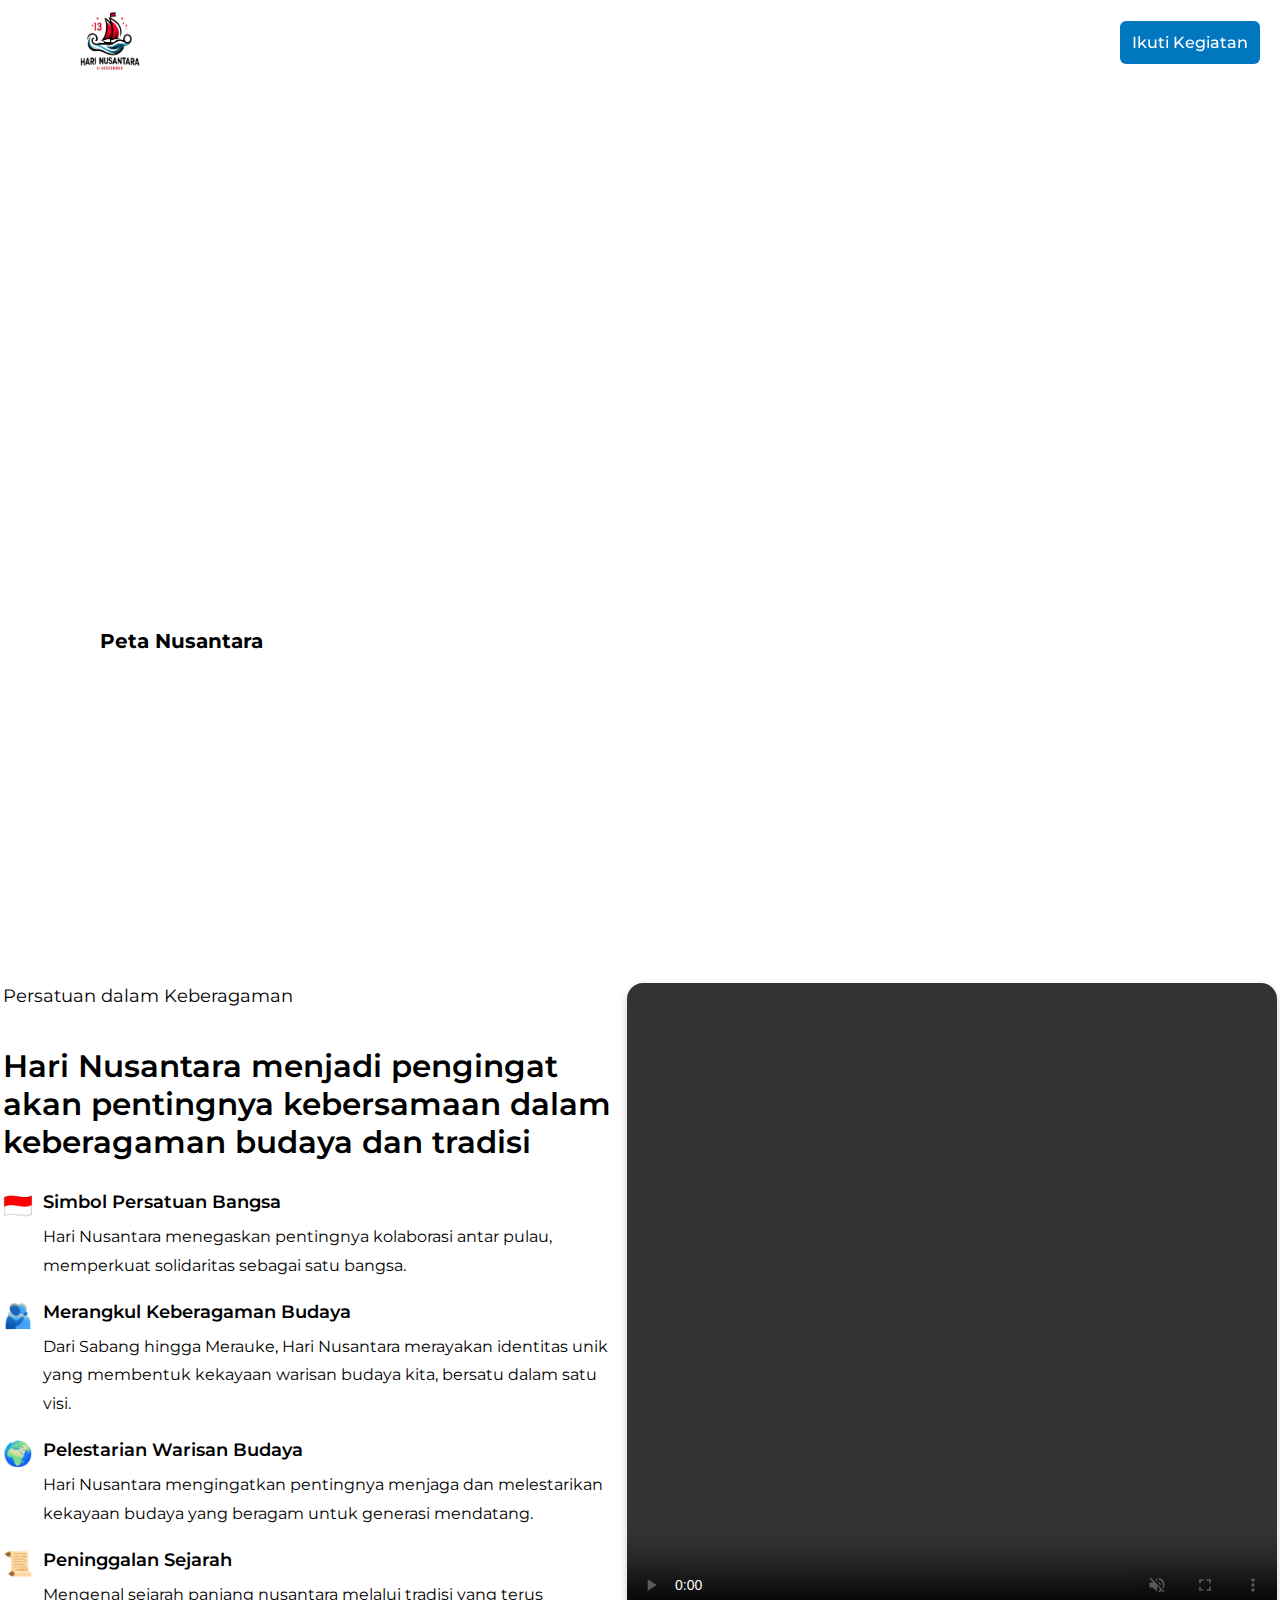
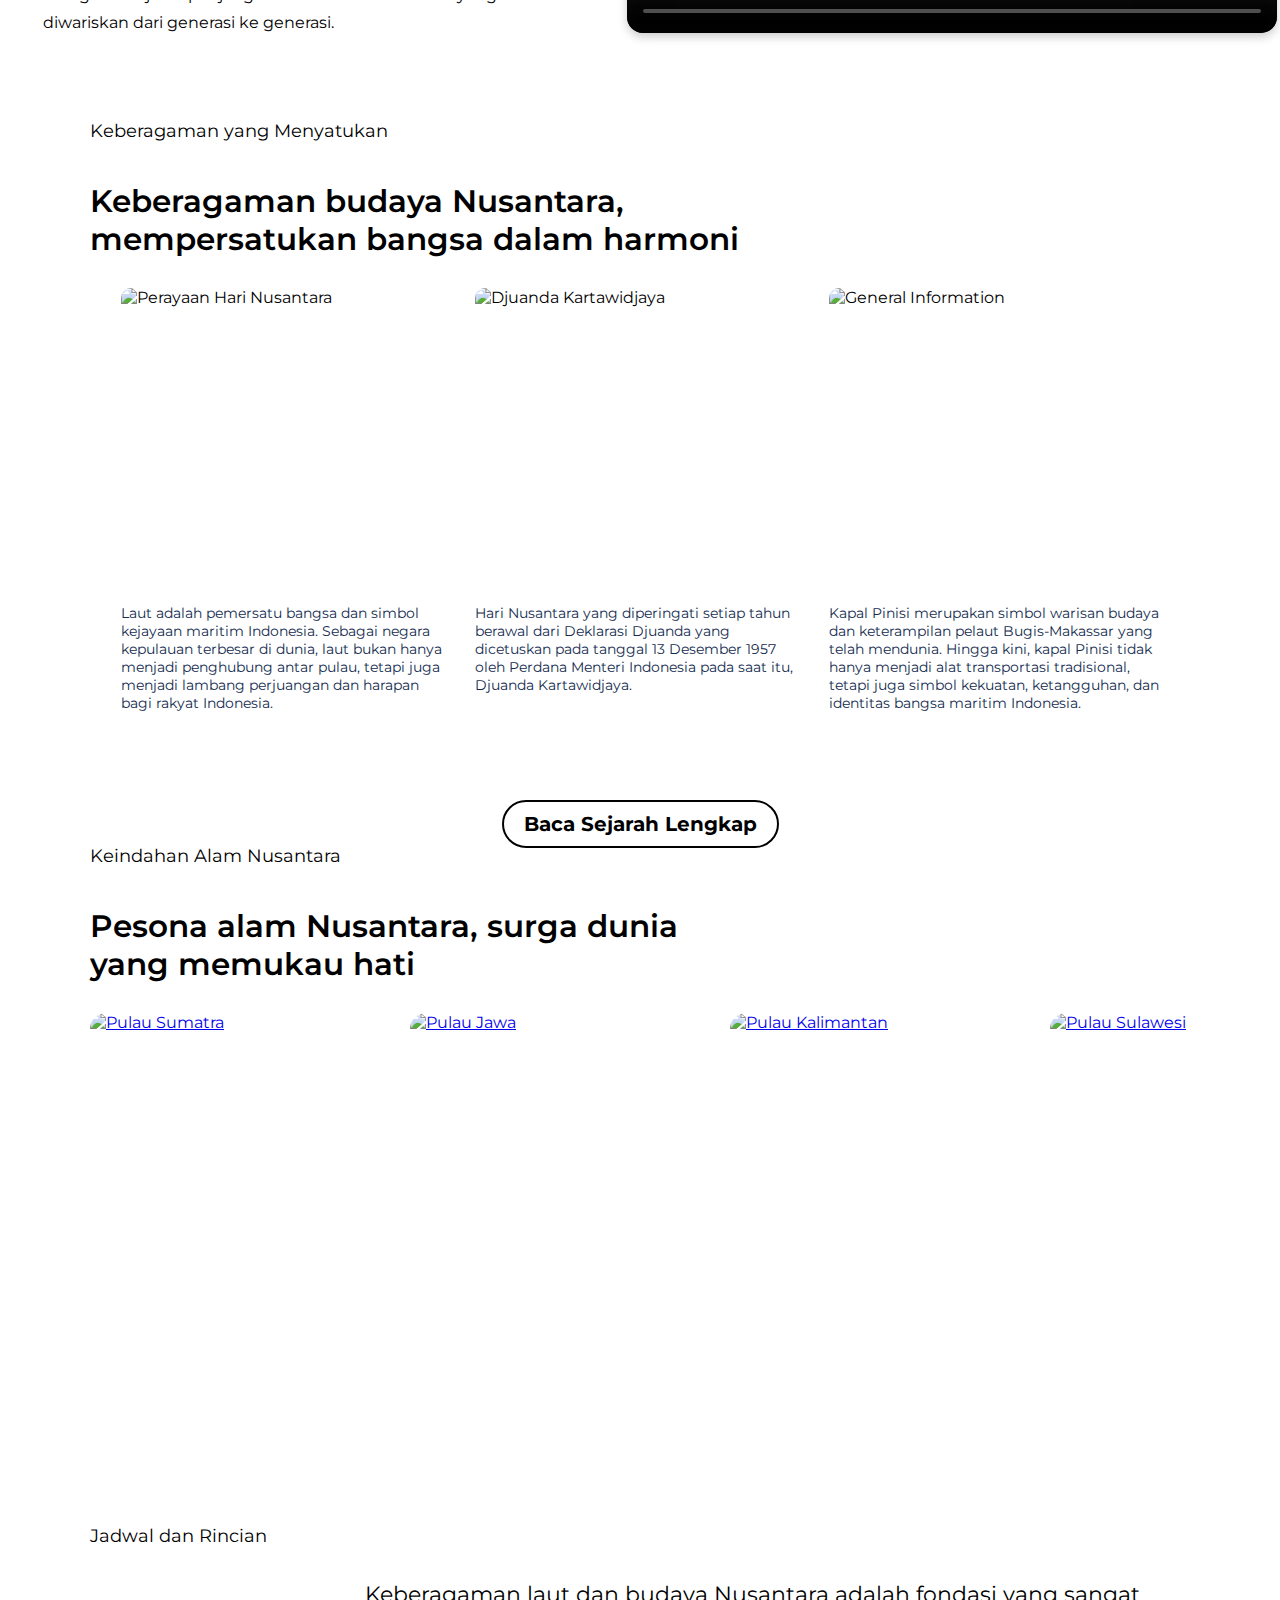
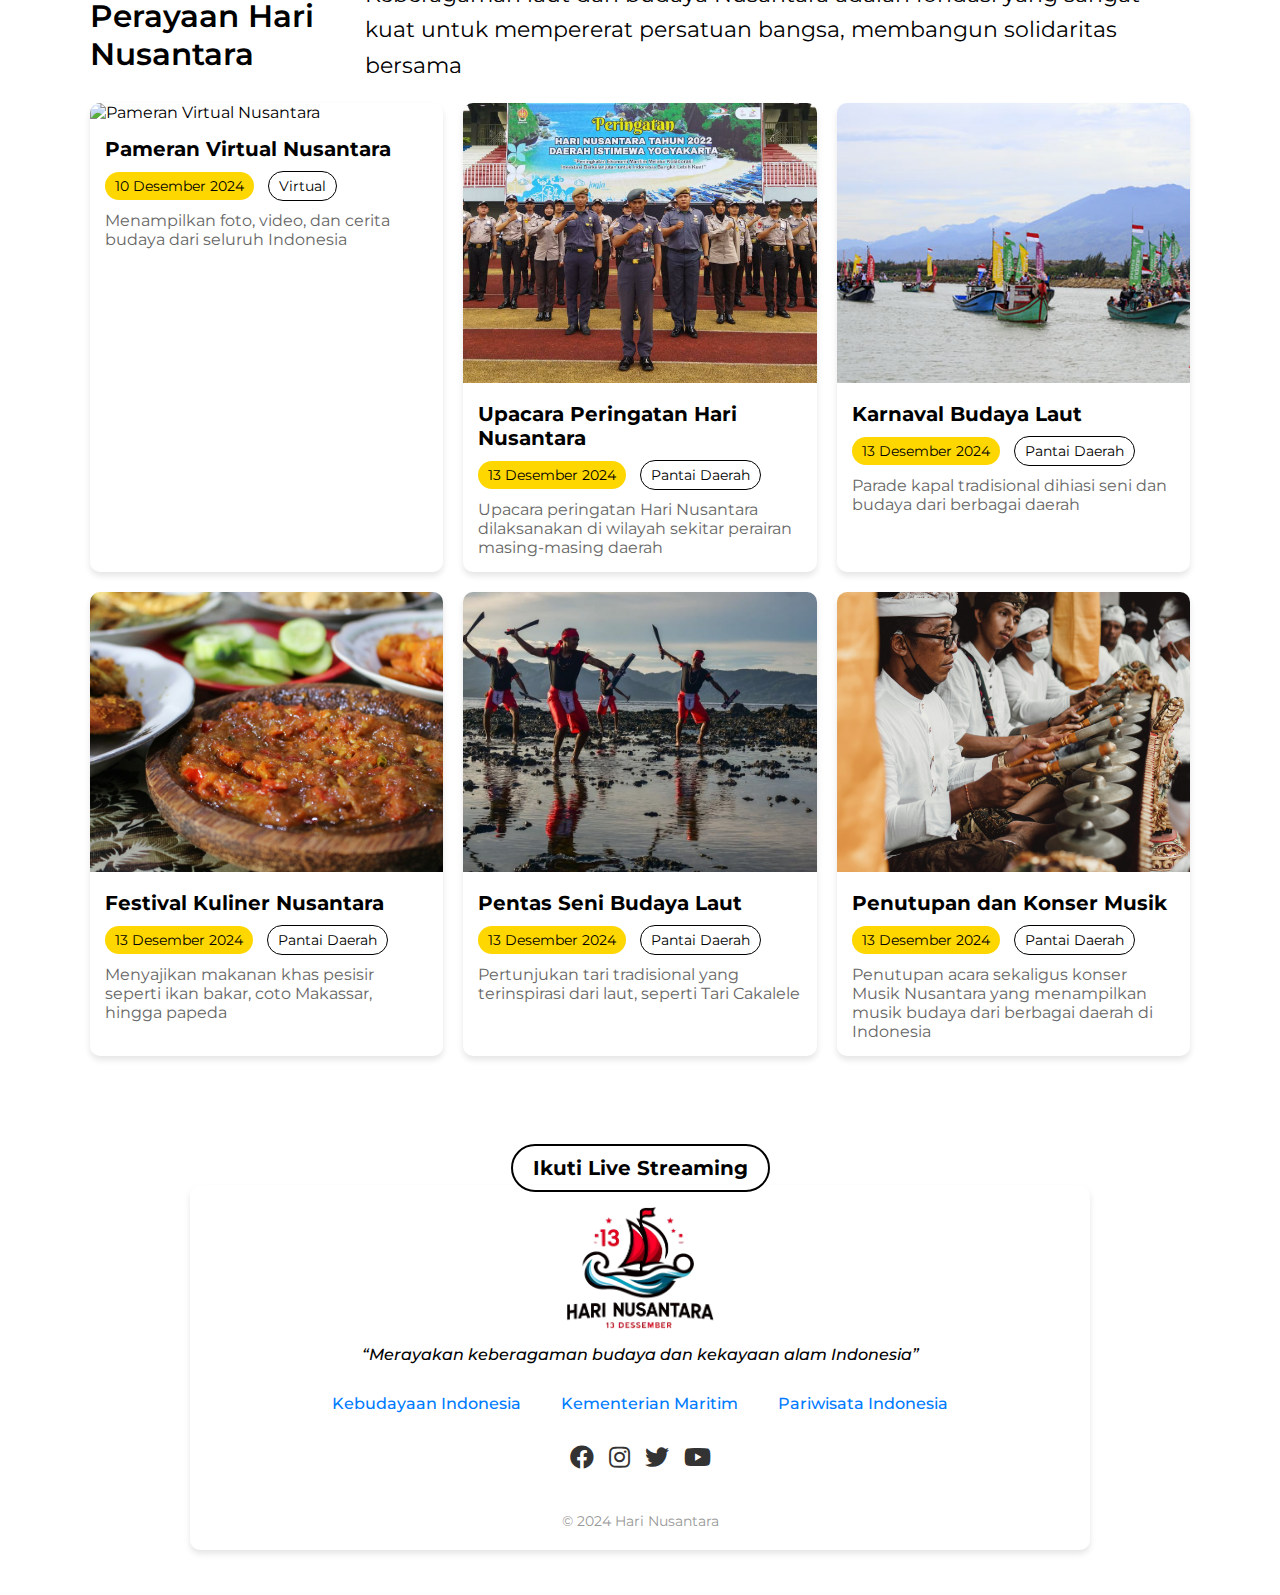
==== commit ddebaca2: "edit folder" ====
--- a/index.html
+++ b/index.html
@@ -11,7 +11,7 @@
       rel="icon"
       type="image/png"
       sizes="32x32"
-      href="../assets/logo-hari-nusantara.png"
+      href="logo-hari-nusantara.png"
     />
 
     <!-- Google Fonts -->
@@ -42,7 +42,7 @@
     <header>
       <div class="left-section">
         <a href="#hero-content">
-          <img class="logo-nusantara" src="../assets/logo-hari-nusantara.png" alt="logo-hari-nusantara">
+          <img class="logo-nusantara" src="logo-hari-nusantara.png" alt="logo-hari-nusantara">
         </a>
       </div>
     
@@ -76,7 +76,7 @@
           menyatukan seluruh Nusantara.
         </p>
         <div class="buttons">
-          <a href="../pages/peta-nusantara.html" class="btn primary"
+          <a href="peta-nusantara.html" class="btn primary"
             >Peta Nusantara</a
           >
           <a href="#beranda" class="btn secondary">Lihat Lebih Banyak</a>
@@ -137,7 +137,7 @@
 
       <div class="video-section">
         <video width="650" height="650" controls autoplay muted loop>
-          <source src="../assets/beranda-vid.mp4" type="video/mp4" />
+          <source src="beranda-vid.mp4" type="video/mp4" />
           Browser Anda tidak mendukung tag video.
         </video>
       </div>
@@ -172,7 +172,7 @@
         </div>
         
         <div class="sejarah-pages">
-          <a href="../pages/sejarah.html" class="btn">Baca Sejarah Lengkap</a>
+          <a href="sejarah.html" class="btn">Baca Sejarah Lengkap</a>
         </div>
       </div>
     </section>
@@ -208,7 +208,7 @@
     <footer class="footer">
       <div class="footer-content">
         <img
-          src="../assets/logo-hari-nusantara.png"
+          src="logo-hari-nusantara.png"
           alt="Logo Hari Nusantara"
           class="footer-logo"
         />
